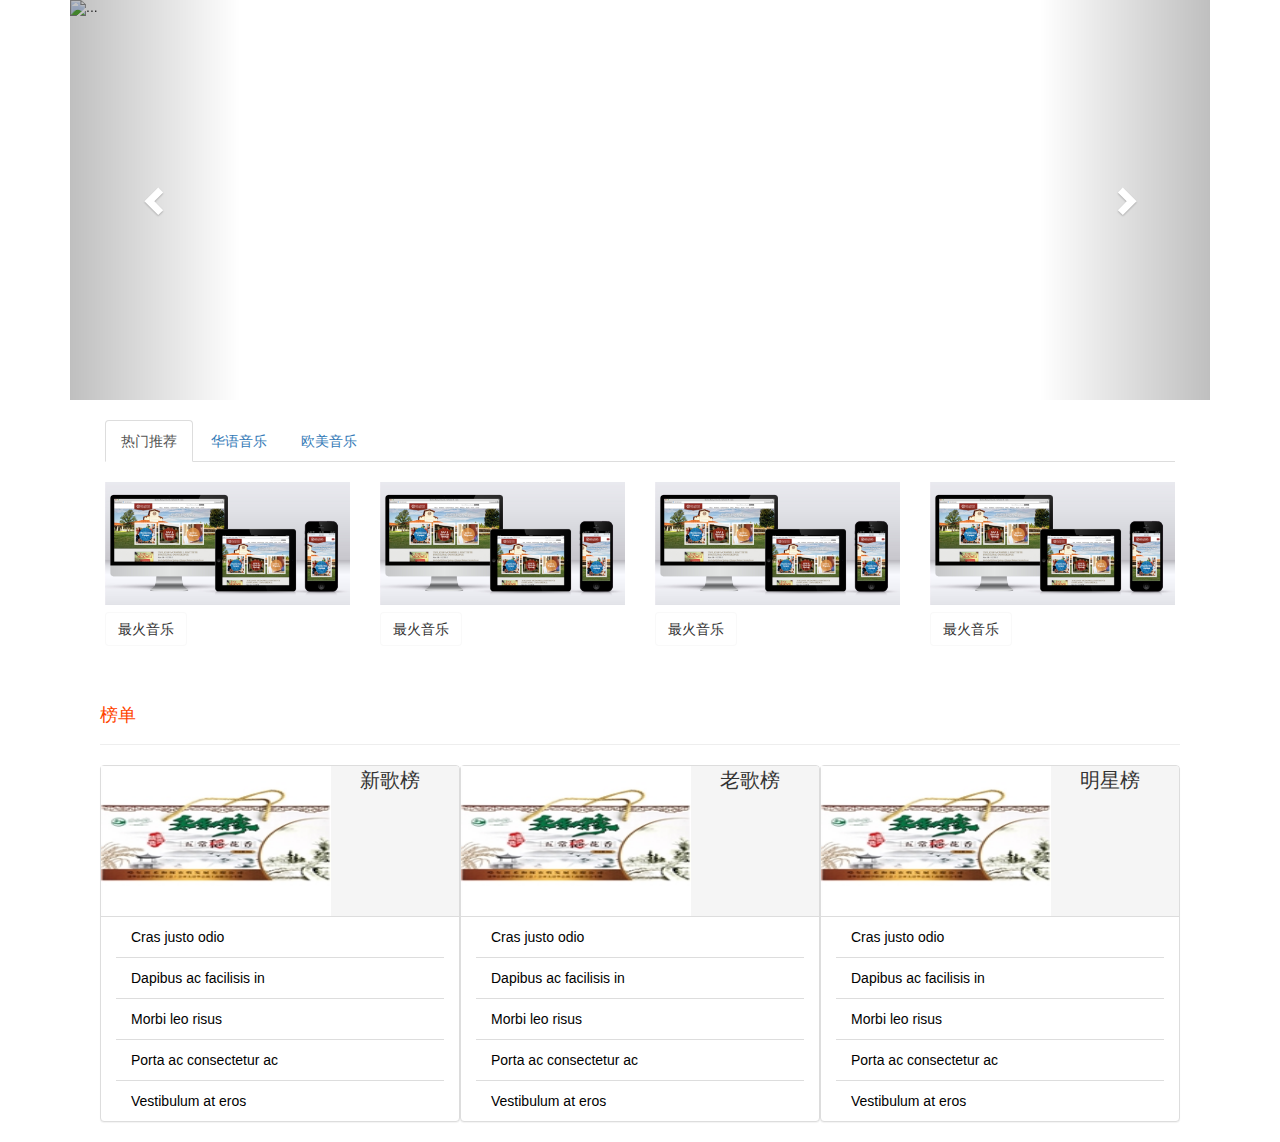
==== MusicPlayer/html/mainPage.html @ 2854efef "实现音乐播放条功能" ====
<!DOCTYPE HTML>
<!--<html><head></head><body></body></html>-->
<html xmlns="http://www.w3.org/1999/xhtml" class="g_html">

<head>
    <title>MusicPlayer</title>

    <meta http-equiv="Content-Type" content="text/html; charset=utf-8"/>
    <meta http-equiv="Cache-Control" content="no-transform"/>
    <link type="text/css" href="../css/bootstrap.css" rel="stylesheet"/>
    <link type="text/css" href="../css/myPro.css" rel="stylesheet"/>
    <script type="text/javascript" src="../js/jquery-2.1.0.js"></script>
    <script type="text/javascript" src="../js/bootstrap.js"></script>
    <script type="text/javascript" src="../js/public.js"></script>


    <script>
        $(document).ready(function () {
            $('.carousel').carousel({
                interval: 2000
            })
            $(".list-group-item").children().attr("href", "html/player.html")
            $(".btn.btn-default").attr("href", "html/player.html")

            $('#loginAndRegister').on('show.bs.modal', function (event) {
                var button = $(event.relatedTarget) // Button that triggered the modal
                var recipient = button.data('whatever') // Extract info from data-* attributes
                // If necessary, you could initiate an AJAX request here (and then do the updating in a callback).
                // Update the modal's content. We'll use jQuery here, but you could use a data binding library or other methods instead.
                var modal = $(this)
                modal.find('.modal-title').text('登录')
                //					modal.find('.modal-body input').val(recipient)
            })
            $("#login").click(function () {
                $("#btn_loginOrRe").text("登录")
                $("#confirmPwd").remove()
            })
            $("#register").click(function () {
                $("#btn_loginOrRe").text("注册")
                var formGroup = '<div class="form-group" id="confirmPwd">' +
                    '<label for="message-text" class="control-label">确认密码:</label>' +
                    '<input type="text" class="form-control" id="message-text"/>' +
                    '</div>'

                if ($(".modal-body").find("form").children().length < 3)
                    $(".modal-body").find("form").append(formGroup)
            })
        });
    </script>

</head>

<body>

<!--主题内容-->
<div class="container" style="background-color: #ffffff;">

    <!--图片轮播器-->
    <div id="carousel-example-generic" class="carousel slide" data-ride="carousel">
        <!-- Indicators -->
        <ol class="carousel-indicators">
            <li data-target="#carousel-example-generic" data-slide-to="0" class="active"></li>
            <li data-target="#carousel-example-generic" data-slide-to="1"></li>
        </ol>

        <!-- Wrapper for slides -->
        <div class="carousel-inner" role="listbox">
            <div class="item active">
                <img src="http://p1.music.126.net/QsD_BueoQ8R2aGBH_DorIQ==/109951164150027552.jpg" alt="...">

            </div>
            <div class="item">
                <img src="http://p1.music.126.net/utuDrsyMmk1ldfX4BXtPRw==/109951164150000828.jpg" alt="...">

            </div>
        </div>

        <!-- Controls -->
        <a class="left carousel-control" href="#carousel-example-generic" role="button" data-slide="prev">
            <span class="glyphicon glyphicon-chevron-left" aria-hidden="true"></span>
            <span class="sr-only"></span>
        </a>
        <a class="right carousel-control" href="#carousel-example-generic" role="button" data-slide="next">
            <span class="glyphicon glyphicon-chevron-right" aria-hidden="true"></span>
            <span class="sr-only"></span>
        </a>
    </div>
    <!--图片轮播器-->

    <div class="content col-md-12" style="background-color: #ffffff;">
        <!--tab切换-->
        <div class="col-md-12" id="courseList">
            <ul class="nav nav-tabs">
                <li class="active" id="hot">
                    <a>热门推荐</a>
                </li>
                <li id="ChineseMusic">
                    <a>华语音乐</a>
                </li>
                <li id="foreignMusic">
                    <a>欧美音乐</a>
                </li>
            </ul>
            <div class="row singalCourseList">
                <div class="col-md-3">
                    <div class="course">
                        <img src="../img/3.jpg"/>
                        <a class="btn btn-default" href="#">最火音乐</a>
                    </div>
                </div>
                <div class="col-md-3">
                    <div class="course">
                        <img src="../img/3.jpg"/>
                        <a class="btn btn-default" href="#">最火音乐</a>
                    </div>
                </div>
                <div class="col-md-3">
                    <div class="course">
                        <img src="../img/3.jpg"/>
                        <a class="btn btn-default" href="#">最火音乐</a>
                    </div>
                </div>
                <div class="col-md-3">
                    <div class="course">
                        <img src="../img/3.jpg"/>
                        <a class="btn btn-default" href="#">最火音乐</a>
                    </div>
                </div>
            </div>
        </div>
        <!--tab切换-->

        <!--榜单-->
        <div class="col-md-12">
            <div class="page-header" style="color: orangered;">
                <h4>榜单</h4>
            </div>
            <div class="panel panel-default col-md-4 panerHead">
                <!-- Default panel contents -->
                <div class="panel-heading row">
                    <div class="col-md-8 pad0">
                        <img src="../img/p.jpg"/>
                    </div>
                    <div class="col-md-4">
                        <p>
                            新歌榜
                        </p>
                    </div>
                </div>
                <!-- List group -->
                <ul class="list-group">
                    <li class="list-group-item">
                        <a href="">Cras justo odio</a>
                    </li>
                    <li class="list-group-item">
                        <a>Dapibus ac facilisis in</a>
                    </li>
                    <li class="list-group-item">
                        <a>Morbi leo risus</a>
                    </li>
                    <li class="list-group-item">
                        <a>Porta ac consectetur ac</a>
                    </li>
                    <li class="list-group-item">
                        <a>Vestibulum at eros</a>
                    </li>
                </ul>
            </div>

            <div class="panel panel-default col-md-4 panerHead">
                <!-- Default panel contents -->
                <div class="panel-heading row">
                    <div class="col-md-8 pad0">
                        <img src="../img/p.jpg"/>
                    </div>
                    <div class="col-md-4">
                        <p>
                            老歌榜
                        </p>
                    </div>
                </div>

                <!-- List group -->
                <ul class="list-group">
                    <li class="list-group-item">
                        <a href="">Cras justo odio</a>
                    </li>
                    <li class="list-group-item">
                        <a>Dapibus ac facilisis in</a>
                    </li>
                    <li class="list-group-item">
                        <a>Morbi leo risus</a>
                    </li>
                    <li class="list-group-item">
                        <a>Porta ac consectetur ac</a>
                    </li>
                    <li class="list-group-item">
                        <a>Vestibulum at eros</a>
                    </li>
                </ul>
            </div>

            <div class="panel panel-default col-md-4 panerHead">
                <!-- Default panel contents -->
                <div class="panel-heading row">
                    <div class="col-md-8 pad0">
                        <img src="../img/p.jpg"/>
                    </div>
                    <div class="col-md-4">
                        <p>
                            明星榜
                        </p>
                    </div>
                </div>

                <!-- List group -->
                <ul class="list-group">
                    <li class="list-group-item">
                        <a href="">Cras justo odio</a>
                    </li>
                    <li class="list-group-item">
                        <a>Dapibus ac facilisis in</a>
                    </li>
                    <li class="list-group-item">
                        <a>Morbi leo risus</a>
                    </li>
                    <li class="list-group-item">
                        <a>Porta ac consectetur ac</a>
                    </li>
                    <li class="list-group-item">
                        <a>Vestibulum at eros</a>
                    </li>
                </ul>
            </div>

            <!--榜单-->

        </div>

    </div>
</div>

<!--主题内容-->

</body>

</html>
---- MusicPlayer/css/myPro.css ----
/*首页*/
body{
	
}
.navbar-inverse {
    background-color: #222;
    border-color: #080808;
    margin-bottom: 0px;
}

.navbar-inverse .navbar-nav > .active > a{
    color: #fff;
    background-color: #080808;
    font-size: 20px;
}


.navbar-inverse .navbar-nav > .active > a:hover{
	background-color: #e11818;
}




.carousel-inner > .item > img, .carousel-inner > .item > a > img {
    line-height: 1;
    width: 100%;
    height: 400px;
}

#courseList{
	padding: 20px;
	/*transition: all 3s;*/
}

/*#courseList li .hover{
	background-color: black;
}*/

#courseList img{
	width: 100%;
	height: 100%;
	border-width: 1px;
}
.course{
    margin-top: 20px;
    text-align: left;
    /*border: ridge;*/
}

.singalCourseList{
	/*background-color: gainsboro;*/	
}
.course .btn-default {
    color: #333;
    background-color: #fff;
    border-color: #cccccc1f;
    margin-top: 7px;
}

.panel-default > .panel-heading p{
	text-align: left;
	margin-left: 5px;
	font-size: 20px;
	font-weight:500;
}
/*.panel-default > .panel-heading {
    color: #333;
    background-color: #f5f5f5;
    border-color: #ddd;
    padding: 0px;
}*/

.panerHead .panel-heading{
	color: #333;
    background-color: #f5f5f5;
    border-color: #ddd;
    padding: 0px;
}

.panerHead .panel-heading .pad0{
	padding: 0px;
}

.panel-default > .panel-heading img{
    width: 230px;
    height: 150px;
}

.pad0{
	padding: 0px;
}

.panerHead a {
	color: black;	
}

.table  a{
	color: black;
}

.modal-header a{
	color: black;
}

.media img{
	width: 60px;
	height: 60px;
	border-radius: 50%;
}

.controlMusicBtn button{
	margin-right: 15px;
}
footer{
	font-weight: 400;
	padding: 20px;
	text-align: center;
	background-color: #000000;
}
footer p{
	color: white;
}
/*首页*/
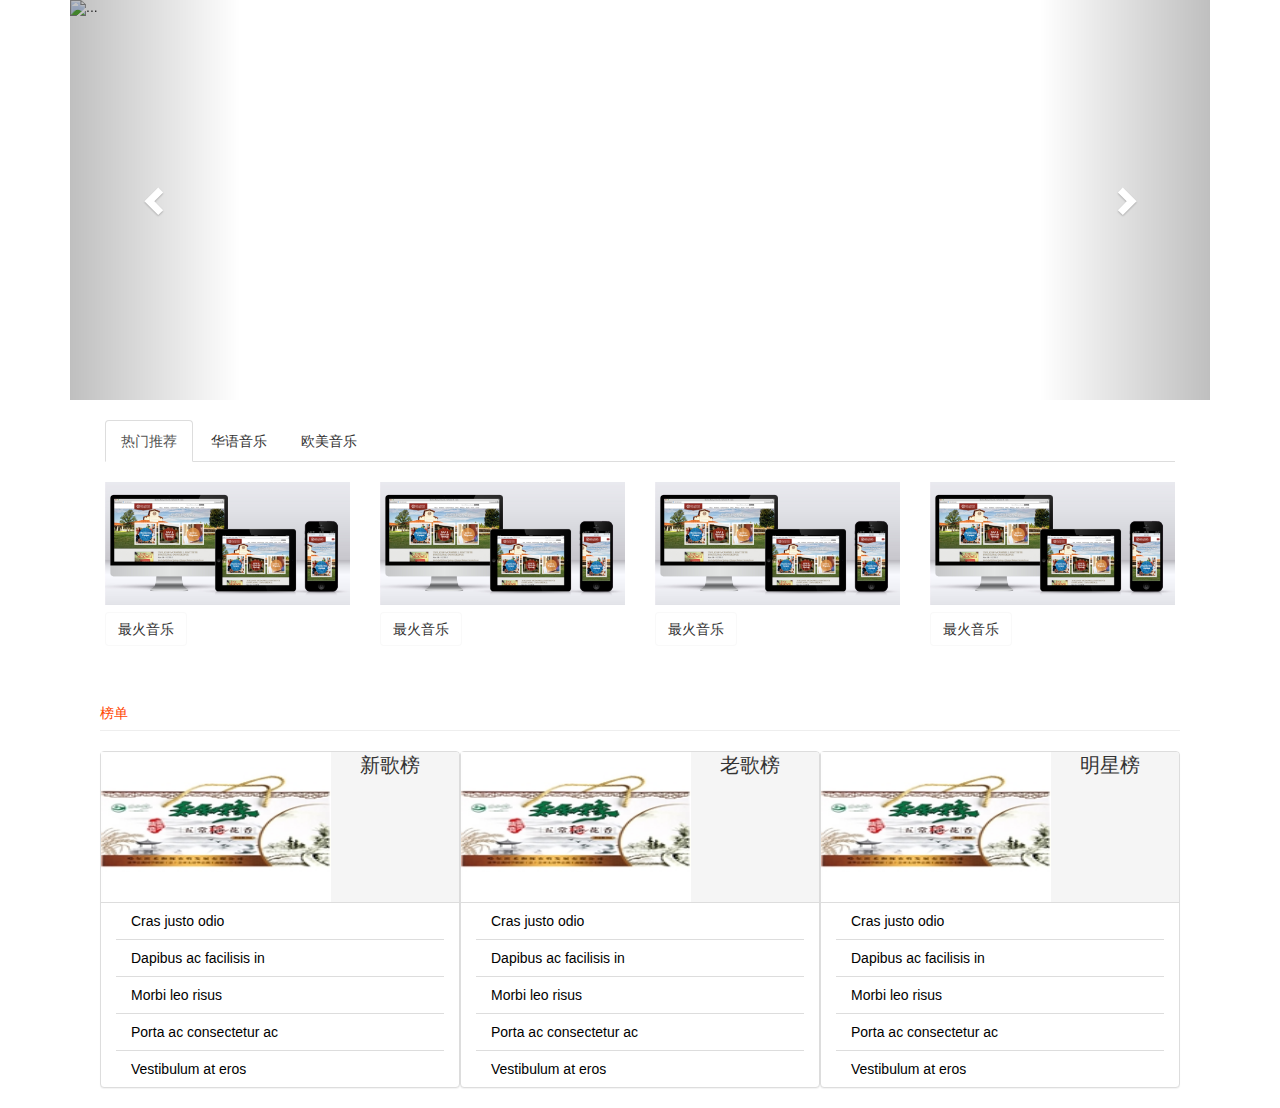
==== commit 0d5bef47: "添加表格" ====
--- a/MusicPlayer/html/mainPage.html
+++ b/MusicPlayer/html/mainPage.html
@@ -3,7 +3,7 @@
 <html xmlns="http://www.w3.org/1999/xhtml" class="g_html">
 
 <head>
-    <title>MusicPlayer</title>
+    <title>mainPage</title>
 
     <meta http-equiv="Content-Type" content="text/html; charset=utf-8"/>
     <meta http-equiv="Cache-Control" content="no-transform"/>
@@ -12,39 +12,22 @@
     <script type="text/javascript" src="../js/jquery-2.1.0.js"></script>
     <script type="text/javascript" src="../js/bootstrap.js"></script>
     <script type="text/javascript" src="../js/public.js"></script>
+    <link rel="stylesheet" href="../layui/css/layui.css?t=1560414887305" media="all">
 
 
     <script>
         $(document).ready(function () {
+
+            // $("#musicBar").addClass("active")
+
             $('.carousel').carousel({
                 interval: 2000
             })
-            $(".list-group-item").children().attr("href", "html/player.html")
-            $(".btn.btn-default").attr("href", "html/player.html")
-
-            $('#loginAndRegister').on('show.bs.modal', function (event) {
-                var button = $(event.relatedTarget) // Button that triggered the modal
-                var recipient = button.data('whatever') // Extract info from data-* attributes
-                // If necessary, you could initiate an AJAX request here (and then do the updating in a callback).
-                // Update the modal's content. We'll use jQuery here, but you could use a data binding library or other methods instead.
-                var modal = $(this)
-                modal.find('.modal-title').text('登录')
-                //					modal.find('.modal-body input').val(recipient)
-            })
-            $("#login").click(function () {
-                $("#btn_loginOrRe").text("登录")
-                $("#confirmPwd").remove()
-            })
-            $("#register").click(function () {
-                $("#btn_loginOrRe").text("注册")
-                var formGroup = '<div class="form-group" id="confirmPwd">' +
-                    '<label for="message-text" class="control-label">确认密码:</label>' +
-                    '<input type="text" class="form-control" id="message-text"/>' +
-                    '</div>'
-
-                if ($(".modal-body").find("form").children().length < 3)
-                    $(".modal-body").find("form").append(formGroup)
-            })
+            $(".list-group-item").children().attr({target:"content",
+                href:"player.html"})
+
+            $(".btn.btn-default").attr({target:"content",
+                href:"player.html"})
         });
     </script>
 
--- a/MusicPlayer/css/myPro.css
+++ b/MusicPlayer/css/myPro.css
@@ -8,16 +8,16 @@
     margin-bottom: 0px;
 }
 
-.navbar-inverse .navbar-nav > .active > a{
-    color: #fff;
-    background-color: #080808;
-    font-size: 20px;
-}
+/*.navbar-inverse .navbar-nav > .active > a{*/
+    /*color: #fff;*/
+    /*background-color: #080808;*/
+    /*font-size: 20px;*/
+/*}*/
 
 
-.navbar-inverse .navbar-nav > .active > a:hover{
-	background-color: #e11818;
-}
+/*.navbar-inverse .navbar-nav > .active > a:hover{*/
+	/*background-color: #e11818;*/
+/*}*/
 
 
 
--- a/MusicPlayer/layui/css/layui.css
+++ b/MusicPlayer/layui/css/layui.css
@@ -0,0 +1,2 @@
+/** layui-v2.5.4 MIT License By https://www.layui.com */
+ .layui-inline,img{display:inline-block;vertical-align:middle}h1,h2,h3,h4,h5,h6{font-weight:400}.layui-edge,.layui-header,.layui-inline,.layui-main{position:relative}.layui-body,.layui-edge,.layui-elip{overflow:hidden}.layui-btn,.layui-edge,.layui-inline,img{vertical-align:middle}.layui-btn,.layui-disabled,.layui-icon,.layui-unselect{-moz-user-select:none;-webkit-user-select:none;-ms-user-select:none}.layui-elip,.layui-form-checkbox span,.layui-form-pane .layui-form-label{text-overflow:ellipsis;white-space:nowrap}.layui-breadcrumb,.layui-tree-btnGroup{visibility:hidden}blockquote,body,button,dd,div,dl,dt,form,h1,h2,h3,h4,h5,h6,input,li,ol,p,pre,td,textarea,th,ul{margin:0;padding:0;-webkit-tap-highlight-color:rgba(0,0,0,0)}a:active,a:hover{outline:0}img{border:none}li{list-style:none}table{border-collapse:collapse;border-spacing:0}h4,h5,h6{font-size:100%}button,input,optgroup,option,select,textarea{font-family:inherit;font-size:inherit;font-style:inherit;font-weight:inherit;outline:0}pre{white-space:pre-wrap;white-space:-moz-pre-wrap;white-space:-pre-wrap;white-space:-o-pre-wrap;word-wrap:break-word}body{line-height:24px;font:14px Helvetica Neue,Helvetica,PingFang SC,Tahoma,Arial,sans-serif}hr{height:1px;margin:10px 0;border:0;clear:both}a{color:#333;text-decoration:none}a:hover{color:#777}a cite{font-style:normal;*cursor:pointer}.layui-border-box,.layui-border-box *{box-sizing:border-box}.layui-box,.layui-box *{box-sizing:content-box}.layui-clear{clear:both;*zoom:1}.layui-clear:after{content:'\20';clear:both;*zoom:1;display:block;height:0}.layui-inline{*display:inline;*zoom:1}.layui-edge{display:inline-block;width:0;height:0;border-width:6px;border-style:dashed;border-color:transparent}.layui-edge-top{top:-4px;border-bottom-color:#999;border-bottom-style:solid}.layui-edge-right{border-left-color:#999;border-left-style:solid}.layui-edge-bottom{top:2px;border-top-color:#999;border-top-style:solid}.layui-edge-left{border-right-color:#999;border-right-style:solid}.layui-disabled,.layui-disabled:hover{color:#d2d2d2!important;cursor:not-allowed!important}.layui-circle{border-radius:100%}.layui-show{display:block!important}.layui-hide{display:none!important}@font-face{font-family:layui-icon;src:url(../font/iconfont.eot?v=250);src:url(../font/iconfont.eot?v=250#iefix) format('embedded-opentype'),url(../font/iconfont.woff2?v=250) format('woff2'),url(../font/iconfont.woff?v=250) format('woff'),url(../font/iconfont.ttf?v=250) format('truetype'),url(../font/iconfont.svg?v=250#layui-icon) format('svg')}.layui-icon{font-family:layui-icon!important;font-size:16px;font-style:normal;-webkit-font-smoothing:antialiased;-moz-osx-font-smoothing:grayscale}.layui-icon-reply-fill:before{content:"\e611"}.layui-icon-set-fill:before{content:"\e614"}.layui-icon-menu-fill:before{content:"\e60f"}.layui-icon-search:before{content:"\e615"}.layui-icon-share:before{content:"\e641"}.layui-icon-set-sm:before{content:"\e620"}.layui-icon-engine:before{content:"\e628"}.layui-icon-close:before{content:"\1006"}.layui-icon-close-fill:before{content:"\1007"}.layui-icon-chart-screen:before{content:"\e629"}.layui-icon-star:before{content:"\e600"}.layui-icon-circle-dot:before{content:"\e617"}.layui-icon-chat:before{content:"\e606"}.layui-icon-release:before{content:"\e609"}.layui-icon-list:before{content:"\e60a"}.layui-icon-chart:before{content:"\e62c"}.layui-icon-ok-circle:before{content:"\1005"}.layui-icon-layim-theme:before{content:"\e61b"}.layui-icon-table:before{content:"\e62d"}.layui-icon-right:before{content:"\e602"}.layui-icon-left:before{content:"\e603"}.layui-icon-cart-simple:before{content:"\e698"}.layui-icon-face-cry:before{content:"\e69c"}.layui-icon-face-smile:before{content:"\e6af"}.layui-icon-survey:before{content:"\e6b2"}.layui-icon-tree:before{content:"\e62e"}.layui-icon-upload-circle:before{content:"\e62f"}.layui-icon-add-circle:before{content:"\e61f"}.layui-icon-download-circle:before{content:"\e601"}.layui-icon-templeate-1:before{content:"\e630"}.layui-icon-util:before{content:"\e631"}.layui-icon-face-surprised:before{content:"\e664"}.layui-icon-edit:before{content:"\e642"}.layui-icon-speaker:before{content:"\e645"}.layui-icon-down:before{content:"\e61a"}.layui-icon-file:before{content:"\e621"}.layui-icon-layouts:before{content:"\e632"}.layui-icon-rate-half:before{content:"\e6c9"}.layui-icon-add-circle-fine:before{content:"\e608"}.layui-icon-prev-circle:before{content:"\e633"}.layui-icon-read:before{content:"\e705"}.layui-icon-404:before{content:"\e61c"}.layui-icon-carousel:before{content:"\e634"}.layui-icon-help:before{content:"\e607"}.layui-icon-code-circle:before{content:"\e635"}.layui-icon-water:before{content:"\e636"}.layui-icon-username:before{content:"\e66f"}.layui-icon-find-fill:before{content:"\e670"}.layui-icon-about:before{content:"\e60b"}.layui-icon-location:before{content:"\e715"}.layui-icon-up:before{content:"\e619"}.layui-icon-pause:before{content:"\e651"}.layui-icon-date:before{content:"\e637"}.layui-icon-layim-uploadfile:before{content:"\e61d"}.layui-icon-delete:before{content:"\e640"}.layui-icon-play:before{content:"\e652"}.layui-icon-top:before{content:"\e604"}.layui-icon-friends:before{content:"\e612"}.layui-icon-refresh-3:before{content:"\e9aa"}.layui-icon-ok:before{content:"\e605"}.layui-icon-layer:before{content:"\e638"}.layui-icon-face-smile-fine:before{content:"\e60c"}.layui-icon-dollar:before{content:"\e659"}.layui-icon-group:before{content:"\e613"}.layui-icon-layim-download:before{content:"\e61e"}.layui-icon-picture-fine:before{content:"\e60d"}.layui-icon-link:before{content:"\e64c"}.layui-icon-diamond:before{content:"\e735"}.layui-icon-log:before{content:"\e60e"}.layui-icon-rate-solid:before{content:"\e67a"}.layui-icon-fonts-del:before{content:"\e64f"}.layui-icon-unlink:before{content:"\e64d"}.layui-icon-fonts-clear:before{content:"\e639"}.layui-icon-triangle-r:before{content:"\e623"}.layui-icon-circle:before{content:"\e63f"}.layui-icon-radio:before{content:"\e643"}.layui-icon-align-center:before{content:"\e647"}.layui-icon-align-right:before{content:"\e648"}.layui-icon-align-left:before{content:"\e649"}.layui-icon-loading-1:before{content:"\e63e"}.layui-icon-return:before{content:"\e65c"}.layui-icon-fonts-strong:before{content:"\e62b"}.layui-icon-upload:before{content:"\e67c"}.layui-icon-dialogue:before{content:"\e63a"}.layui-icon-video:before{content:"\e6ed"}.layui-icon-headset:before{content:"\e6fc"}.layui-icon-cellphone-fine:before{content:"\e63b"}.layui-icon-add-1:before{content:"\e654"}.layui-icon-face-smile-b:before{content:"\e650"}.layui-icon-fonts-html:before{content:"\e64b"}.layui-icon-form:before{content:"\e63c"}.layui-icon-cart:before{content:"\e657"}.layui-icon-camera-fill:before{content:"\e65d"}.layui-icon-tabs:before{content:"\e62a"}.layui-icon-fonts-code:before{content:"\e64e"}.layui-icon-fire:before{content:"\e756"}.layui-icon-set:before{content:"\e716"}.layui-icon-fonts-u:before{content:"\e646"}.layui-icon-triangle-d:before{content:"\e625"}.layui-icon-tips:before{content:"\e702"}.layui-icon-picture:before{content:"\e64a"}.layui-icon-more-vertical:before{content:"\e671"}.layui-icon-flag:before{content:"\e66c"}.layui-icon-loading:before{content:"\e63d"}.layui-icon-fonts-i:before{content:"\e644"}.layui-icon-refresh-1:before{content:"\e666"}.layui-icon-rmb:before{content:"\e65e"}.layui-icon-home:before{content:"\e68e"}.layui-icon-user:before{content:"\e770"}.layui-icon-notice:before{content:"\e667"}.layui-icon-login-weibo:before{content:"\e675"}.layui-icon-voice:before{content:"\e688"}.layui-icon-upload-drag:before{content:"\e681"}.layui-icon-login-qq:before{content:"\e676"}.layui-icon-snowflake:before{content:"\e6b1"}.layui-icon-file-b:before{content:"\e655"}.layui-icon-template:before{content:"\e663"}.layui-icon-auz:before{content:"\e672"}.layui-icon-console:before{content:"\e665"}.layui-icon-app:before{content:"\e653"}.layui-icon-prev:before{content:"\e65a"}.layui-icon-website:before{content:"\e7ae"}.layui-icon-next:before{content:"\e65b"}.layui-icon-component:before{content:"\e857"}.layui-icon-more:before{content:"\e65f"}.layui-icon-login-wechat:before{content:"\e677"}.layui-icon-shrink-right:before{content:"\e668"}.layui-icon-spread-left:before{content:"\e66b"}.layui-icon-camera:before{content:"\e660"}.layui-icon-note:before{content:"\e66e"}.layui-icon-refresh:before{content:"\e669"}.layui-icon-female:before{content:"\e661"}.layui-icon-male:before{content:"\e662"}.layui-icon-password:before{content:"\e673"}.layui-icon-senior:before{content:"\e674"}.layui-icon-theme:before{content:"\e66a"}.layui-icon-tread:before{content:"\e6c5"}.layui-icon-praise:before{content:"\e6c6"}.layui-icon-star-fill:before{content:"\e658"}.layui-icon-rate:before{content:"\e67b"}.layui-icon-template-1:before{content:"\e656"}.layui-icon-vercode:before{content:"\e679"}.layui-icon-cellphone:before{content:"\e678"}.layui-icon-screen-full:before{content:"\e622"}.layui-icon-screen-restore:before{content:"\e758"}.layui-icon-cols:before{content:"\e610"}.layui-icon-export:before{content:"\e67d"}.layui-icon-print:before{content:"\e66d"}.layui-icon-slider:before{content:"\e714"}.layui-icon-addition:before{content:"\e624"}.layui-icon-subtraction:before{content:"\e67e"}.layui-icon-service:before{content:"\e626"}.layui-icon-transfer:before{content:"\e691"}.layui-main{width:1140px;margin:0 auto}.layui-header{z-index:1000;height:60px}.layui-header a:hover{transition:all .5s;-webkit-transition:all .5s}.layui-side{position:fixed;left:0;top:0;bottom:0;z-index:999;width:200px;overflow-x:hidden}.layui-side-scroll{position:relative;width:220px;height:100%;overflow-x:hidden}.layui-body{position:absolute;left:200px;right:0;top:0;bottom:0;z-index:998;width:auto;overflow-y:auto;box-sizing:border-box}.layui-layout-body{overflow:hidden}.layui-layout-admin .layui-header{background-color:#23262E}.layui-layout-admin .layui-side{top:60px;width:200px;overflow-x:hidden}.layui-layout-admin .layui-body{position:fixed;top:60px;bottom:44px}.layui-layout-admin .layui-main{width:auto;margin:0 15px}.layui-layout-admin .layui-footer{position:fixed;left:200px;right:0;bottom:0;height:44px;line-height:44px;padding:0 15px;background-color:#eee}.layui-layout-admin .layui-logo{position:absolute;left:0;top:0;width:200px;height:100%;line-height:60px;text-align:center;color:#009688;font-size:16px}.layui-layout-admin .layui-header .layui-nav{background:0 0}.layui-layout-left{position:absolute!important;left:200px;top:0}.layui-layout-right{position:absolute!important;right:0;top:0}.layui-container{position:relative;margin:0 auto;padding:0 15px;box-sizing:border-box}.layui-fluid{position:relative;margin:0 auto;padding:0 15px}.layui-row:after,.layui-row:before{content:'';display:block;clear:both}.layui-col-lg1,.layui-col-lg10,.layui-col-lg11,.layui-col-lg12,.layui-col-lg2,.layui-col-lg3,.layui-col-lg4,.layui-col-lg5,.layui-col-lg6,.layui-col-lg7,.layui-col-lg8,.layui-col-lg9,.layui-col-md1,.layui-col-md10,.layui-col-md11,.layui-col-md12,.layui-col-md2,.layui-col-md3,.layui-col-md4,.layui-col-md5,.layui-col-md6,.layui-col-md7,.layui-col-md8,.layui-col-md9,.layui-col-sm1,.layui-col-sm10,.layui-col-sm11,.layui-col-sm12,.layui-col-sm2,.layui-col-sm3,.layui-col-sm4,.layui-col-sm5,.layui-col-sm6,.layui-col-sm7,.layui-col-sm8,.layui-col-sm9,.layui-col-xs1,.layui-col-xs10,.layui-col-xs11,.layui-col-xs12,.layui-col-xs2,.layui-col-xs3,.layui-col-xs4,.layui-col-xs5,.layui-col-xs6,.layui-col-xs7,.layui-col-xs8,.layui-col-xs9{position:relative;display:block;box-sizing:border-box}.layui-col-xs1,.layui-col-xs10,.layui-col-xs11,.layui-col-xs12,.layui-col-xs2,.layui-col-xs3,.layui-col-xs4,.layui-col-xs5,.layui-col-xs6,.layui-col-xs7,.layui-col-xs8,.layui-col-xs9{float:left}.layui-col-xs1{width:8.33333333%}.layui-col-xs2{width:16.66666667%}.layui-col-xs3{width:25%}.layui-col-xs4{width:33.33333333%}.layui-col-xs5{width:41.66666667%}.layui-col-xs6{width:50%}.layui-col-xs7{width:58.33333333%}.layui-col-xs8{width:66.66666667%}.layui-col-xs9{width:75%}.layui-col-xs10{width:83.33333333%}.layui-col-xs11{width:91.66666667%}.layui-col-xs12{width:100%}.layui-col-xs-offset1{margin-left:8.33333333%}.layui-col-xs-offset2{margin-left:16.66666667%}.layui-col-xs-offset3{margin-left:25%}.layui-col-xs-offset4{margin-left:33.33333333%}.layui-col-xs-offset5{margin-left:41.66666667%}.layui-col-xs-offset6{margin-left:50%}.layui-col-xs-offset7{margin-left:58.33333333%}.layui-col-xs-offset8{margin-left:66.66666667%}.layui-col-xs-offset9{margin-left:75%}.layui-col-xs-offset10{margin-left:83.33333333%}.layui-col-xs-offset11{margin-left:91.66666667%}.layui-col-xs-offset12{margin-left:100%}@media screen and (max-width:768px){.layui-hide-xs{display:none!important}.layui-show-xs-block{display:block!important}.layui-show-xs-inline{display:inline!important}.layui-show-xs-inline-block{display:inline-block!important}}@media screen and (min-width:768px){.layui-container{width:750px}.layui-hide-sm{display:none!important}.layui-show-sm-block{display:block!important}.layui-show-sm-inline{display:inline!important}.layui-show-sm-inline-block{display:inline-block!important}.layui-col-sm1,.layui-col-sm10,.layui-col-sm11,.layui-col-sm12,.layui-col-sm2,.layui-col-sm3,.layui-col-sm4,.layui-col-sm5,.layui-col-sm6,.layui-col-sm7,.layui-col-sm8,.layui-col-sm9{float:left}.layui-col-sm1{width:8.33333333%}.layui-col-sm2{width:16.66666667%}.layui-col-sm3{width:25%}.layui-col-sm4{width:33.33333333%}.layui-col-sm5{width:41.66666667%}.layui-col-sm6{width:50%}.layui-col-sm7{width:58.33333333%}.layui-col-sm8{width:66.66666667%}.layui-col-sm9{width:75%}.layui-col-sm10{width:83.33333333%}.layui-col-sm11{width:91.66666667%}.layui-col-sm12{width:100%}.layui-col-sm-offset1{margin-left:8.33333333%}.layui-col-sm-offset2{margin-left:16.66666667%}.layui-col-sm-offset3{margin-left:25%}.layui-col-sm-offset4{margin-left:33.33333333%}.layui-col-sm-offset5{margin-left:41.66666667%}.layui-col-sm-offset6{margin-left:50%}.layui-col-sm-offset7{margin-left:58.33333333%}.layui-col-sm-offset8{margin-left:66.66666667%}.layui-col-sm-offset9{margin-left:75%}.layui-col-sm-offset10{margin-left:83.33333333%}.layui-col-sm-offset11{margin-left:91.66666667%}.layui-col-sm-offset12{margin-left:100%}}@media screen and (min-width:992px){.layui-container{width:970px}.layui-hide-md{display:none!important}.layui-show-md-block{display:block!important}.layui-show-md-inline{display:inline!important}.layui-show-md-inline-block{display:inline-block!important}.layui-col-md1,.layui-col-md10,.layui-col-md11,.layui-col-md12,.layui-col-md2,.layui-col-md3,.layui-col-md4,.layui-col-md5,.layui-col-md6,.layui-col-md7,.layui-col-md8,.layui-col-md9{float:left}.layui-col-md1{width:8.33333333%}.layui-col-md2{width:16.66666667%}.layui-col-md3{width:25%}.layui-col-md4{width:33.33333333%}.layui-col-md5{width:41.66666667%}.layui-col-md6{width:50%}.layui-col-md7{width:58.33333333%}.layui-col-md8{width:66.66666667%}.layui-col-md9{width:75%}.layui-col-md10{width:83.33333333%}.layui-col-md11{width:91.66666667%}.layui-col-md12{width:100%}.layui-col-md-offset1{margin-left:8.33333333%}.layui-col-md-offset2{margin-left:16.66666667%}.layui-col-md-offset3{margin-left:25%}.layui-col-md-offset4{margin-left:33.33333333%}.layui-col-md-offset5{margin-left:41.66666667%}.layui-col-md-offset6{margin-left:50%}.layui-col-md-offset7{margin-left:58.33333333%}.layui-col-md-offset8{margin-left:66.66666667%}.layui-col-md-offset9{margin-left:75%}.layui-col-md-offset10{margin-left:83.33333333%}.layui-col-md-offset11{margin-left:91.66666667%}.layui-col-md-offset12{margin-left:100%}}@media screen and (min-width:1200px){.layui-container{width:1170px}.layui-hide-lg{display:none!important}.layui-show-lg-block{display:block!important}.layui-show-lg-inline{display:inline!important}.layui-show-lg-inline-block{display:inline-block!important}.layui-col-lg1,.layui-col-lg10,.layui-col-lg11,.layui-col-lg12,.layui-col-lg2,.layui-col-lg3,.layui-col-lg4,.layui-col-lg5,.layui-col-lg6,.layui-col-lg7,.layui-col-lg8,.layui-col-lg9{float:left}.layui-col-lg1{width:8.33333333%}.layui-col-lg2{width:16.66666667%}.layui-col-lg3{width:25%}.layui-col-lg4{width:33.33333333%}.layui-col-lg5{width:41.66666667%}.layui-col-lg6{width:50%}.layui-col-lg7{width:58.33333333%}.layui-col-lg8{width:66.66666667%}.layui-col-lg9{width:75%}.layui-col-lg10{width:83.33333333%}.layui-col-lg11{width:91.66666667%}.layui-col-lg12{width:100%}.layui-col-lg-offset1{margin-left:8.33333333%}.layui-col-lg-offset2{margin-left:16.66666667%}.layui-col-lg-offset3{margin-left:25%}.layui-col-lg-offset4{margin-left:33.33333333%}.layui-col-lg-offset5{margin-left:41.66666667%}.layui-col-lg-offset6{margin-left:50%}.layui-col-lg-offset7{margin-left:58.33333333%}.layui-col-lg-offset8{margin-left:66.66666667%}.layui-col-lg-offset9{margin-left:75%}.layui-col-lg-offset10{margin-left:83.33333333%}.layui-col-lg-offset11{margin-left:91.66666667%}.layui-col-lg-offset12{margin-left:100%}}.layui-col-space1{margin:-.5px}.layui-col-space1>*{padding:.5px}.layui-col-space3{margin:-1.5px}.layui-col-space3>*{padding:1.5px}.layui-col-space5{margin:-2.5px}.layui-col-space5>*{padding:2.5px}.layui-col-space8{margin:-3.5px}.layui-col-space8>*{padding:3.5px}.layui-col-space10{margin:-5px}.layui-col-space10>*{padding:5px}.layui-col-space12{margin:-6px}.layui-col-space12>*{padding:6px}.layui-col-space15{margin:-7.5px}.layui-col-space15>*{padding:7.5px}.layui-col-space18{margin:-9px}.layui-col-space18>*{padding:9px}.layui-col-space20{margin:-10px}.layui-col-space20>*{padding:10px}.layui-col-space22{margin:-11px}.layui-col-space22>*{padding:11px}.layui-col-space25{margin:-12.5px}.layui-col-space25>*{padding:12.5px}.layui-col-space30{margin:-15px}.layui-col-space30>*{padding:15px}.layui-btn,.layui-input,.layui-select,.layui-textarea,.layui-upload-button{outline:0;-webkit-appearance:none;transition:all .3s;-webkit-transition:all .3s;box-sizing:border-box}.layui-elem-quote{margin-bottom:10px;padding:15px;line-height:22px;border-left:5px solid #009688;border-radius:0 2px 2px 0;background-color:#f2f2f2}.layui-quote-nm{border-style:solid;border-width:1px 1px 1px 5px;background:0 0}.layui-elem-field{margin-bottom:10px;padding:0;border-width:1px;border-style:solid}.layui-elem-field legend{margin-left:20px;padding:0 10px;font-size:20px;font-weight:300}.layui-field-title{margin:10px 0 20px;border-width:1px 0 0}.layui-field-box{padding:10px 15px}.layui-field-title .layui-field-box{padding:10px 0}.layui-progress{position:relative;height:6px;border-radius:20px;background-color:#e2e2e2}.layui-progress-bar{position:absolute;left:0;top:0;width:0;max-width:100%;height:6px;border-radius:20px;text-align:right;background-color:#5FB878;transition:all .3s;-webkit-transition:all .3s}.layui-progress-big,.layui-progress-big .layui-progress-bar{height:18px;line-height:18px}.layui-progress-text{position:relative;top:-20px;line-height:18px;font-size:12px;color:#666}.layui-progress-big .layui-progress-text{position:static;padding:0 10px;color:#fff}.layui-collapse{border-width:1px;border-style:solid;border-radius:2px}.layui-colla-content,.layui-colla-item{border-top-width:1px;border-top-style:solid}.layui-colla-item:first-child{border-top:none}.layui-colla-title{position:relative;height:42px;line-height:42px;padding:0 15px 0 35px;color:#333;background-color:#f2f2f2;cursor:pointer;font-size:14px;overflow:hidden}.layui-colla-content{display:none;padding:10px 15px;line-height:22px;color:#666}.layui-colla-icon{position:absolute;left:15px;top:0;font-size:14px}.layui-card{margin-bottom:15px;border-radius:2px;background-color:#fff;box-shadow:0 1px 2px 0 rgba(0,0,0,.05)}.layui-card:last-child{margin-bottom:0}.layui-card-header{position:relative;height:42px;line-height:42px;padding:0 15px;border-bottom:1px solid #f6f6f6;color:#333;border-radius:2px 2px 0 0;font-size:14px}.layui-bg-black,.layui-bg-blue,.layui-bg-cyan,.layui-bg-green,.layui-bg-orange,.layui-bg-red{color:#fff!important}.layui-card-body{position:relative;padding:10px 15px;line-height:24px}.layui-card-body[pad15]{padding:15px}.layui-card-body[pad20]{padding:20px}.layui-card-body .layui-table{margin:5px 0}.layui-card .layui-tab{margin:0}.layui-panel-window{position:relative;padding:15px;border-radius:0;border-top:5px solid #E6E6E6;background-color:#fff}.layui-auxiliar-moving{position:fixed;left:0;right:0;top:0;bottom:0;width:100%;height:100%;background:0 0;z-index:9999999999}.layui-form-label,.layui-form-mid,.layui-form-select,.layui-input-block,.layui-input-inline,.layui-textarea{position:relative}.layui-bg-red{background-color:#FF5722!important}.layui-bg-orange{background-color:#FFB800!important}.layui-bg-green{background-color:#009688!important}.layui-bg-cyan{background-color:#2F4056!important}.layui-bg-blue{background-color:#1E9FFF!important}.layui-bg-black{background-color:#393D49!important}.layui-bg-gray{background-color:#eee!important;color:#666!important}.layui-badge-rim,.layui-colla-content,.layui-colla-item,.layui-collapse,.layui-elem-field,.layui-form-pane .layui-form-item[pane],.layui-form-pane .layui-form-label,.layui-input,.layui-layedit,.layui-layedit-tool,.layui-quote-nm,.layui-select,.layui-tab-bar,.layui-tab-card,.layui-tab-title,.layui-tab-title .layui-this:after,.layui-textarea{border-color:#e6e6e6}.layui-timeline-item:before,hr{background-color:#e6e6e6}.layui-text{line-height:22px;font-size:14px;color:#666}.layui-text h1,.layui-text h2,.layui-text h3{font-weight:500;color:#333}.layui-text h1{font-size:30px}.layui-text h2{font-size:24px}.layui-text h3{font-size:18px}.layui-text a:not(.layui-btn){color:#01AAED}.layui-text a:not(.layui-btn):hover{text-decoration:underline}.layui-text ul{padding:5px 0 5px 15px}.layui-text ul li{margin-top:5px;list-style-type:disc}.layui-text em,.layui-word-aux{color:#999!important;padding:0 5px!important}.layui-btn{display:inline-block;height:38px;line-height:38px;padding:0 18px;background-color:#009688;color:#fff;white-space:nowrap;text-align:center;font-size:14px;border:none;border-radius:2px;cursor:pointer}.layui-btn:hover{opacity:.8;filter:alpha(opacity=80);color:#fff}.layui-btn:active{opacity:1;filter:alpha(opacity=100)}.layui-btn+.layui-btn{margin-left:10px}.layui-btn-container{font-size:0}.layui-btn-container .layui-btn{margin-right:10px;margin-bottom:10px}.layui-btn-container .layui-btn+.layui-btn{margin-left:0}.layui-table .layui-btn-container .layui-btn{margin-bottom:9px}.layui-btn-radius{border-radius:100px}.layui-btn .layui-icon{margin-right:3px;font-size:18px;vertical-align:bottom;vertical-align:middle\9}.layui-btn-primary{border:1px solid #C9C9C9;background-color:#fff;color:#555}.layui-btn-primary:hover{border-color:#009688;color:#333}.layui-btn-normal{background-color:#1E9FFF}.layui-btn-warm{background-color:#FFB800}.layui-btn-danger{background-color:#FF5722}.layui-btn-checked{background-color:#5FB878}.layui-btn-disabled,.layui-btn-disabled:active,.layui-btn-disabled:hover{border:1px solid #e6e6e6;background-color:#FBFBFB;color:#C9C9C9;cursor:not-allowed;opacity:1}.layui-btn-lg{height:44px;line-height:44px;padding:0 25px;font-size:16px}.layui-btn-sm{height:30px;line-height:30px;padding:0 10px;font-size:12px}.layui-btn-sm i{font-size:16px!important}.layui-btn-xs{height:22px;line-height:22px;padding:0 5px;font-size:12px}.layui-btn-xs i{font-size:14px!important}.layui-btn-group{display:inline-block;vertical-align:middle;font-size:0}.layui-btn-group .layui-btn{margin-left:0!important;margin-right:0!important;border-left:1px solid rgba(255,255,255,.5);border-radius:0}.layui-btn-group .layui-btn-primary{border-left:none}.layui-btn-group .layui-btn-primary:hover{border-color:#C9C9C9;color:#009688}.layui-btn-group .layui-btn:first-child{border-left:none;border-radius:2px 0 0 2px}.layui-btn-group .layui-btn-primary:first-child{border-left:1px solid #c9c9c9}.layui-btn-group .layui-btn:last-child{border-radius:0 2px 2px 0}.layui-btn-group .layui-btn+.layui-btn{margin-left:0}.layui-btn-group+.layui-btn-group{margin-left:10px}.layui-btn-fluid{width:100%}.layui-input,.layui-select,.layui-textarea{height:38px;line-height:1.3;line-height:38px\9;border-width:1px;border-style:solid;background-color:#fff;border-radius:2px}.layui-input::-webkit-input-placeholder,.layui-select::-webkit-input-placeholder,.layui-textarea::-webkit-input-placeholder{line-height:1.3}.layui-input,.layui-textarea{display:block;width:100%;padding-left:10px}.layui-input:hover,.layui-textarea:hover{border-color:#D2D2D2!important}.layui-input:focus,.layui-textarea:focus{border-color:#C9C9C9!important}.layui-textarea{min-height:100px;height:auto;line-height:20px;padding:6px 10px;resize:vertical}.layui-select{padding:0 10px}.layui-form input[type=checkbox],.layui-form input[type=radio],.layui-form select{display:none}.layui-form [lay-ignore]{display:initial}.layui-form-item{margin-bottom:15px;clear:both;*zoom:1}.layui-form-item:after{content:'\20';clear:both;*zoom:1;display:block;height:0}.layui-form-label{float:left;display:block;padding:9px 15px;width:80px;font-weight:400;line-height:20px;text-align:right}.layui-form-label-col{display:block;float:none;padding:9px 0;line-height:20px;text-align:left}.layui-form-item .layui-inline{margin-bottom:5px;margin-right:10px}.layui-input-block{margin-left:110px;min-height:36px}.layui-input-inline{display:inline-block;vertical-align:middle}.layui-form-item .layui-input-inline{float:left;width:190px;margin-right:10px}.layui-form-text .layui-input-inline{width:auto}.layui-form-mid{float:left;display:block;padding:9px 0!important;line-height:20px;margin-right:10px}.layui-form-danger+.layui-form-select .layui-input,.layui-form-danger:focus{border-color:#FF5722!important}.layui-form-select .layui-input{padding-right:30px;cursor:pointer}.layui-form-select .layui-edge{position:absolute;right:10px;top:50%;margin-top:-3px;cursor:pointer;border-width:6px;border-top-color:#c2c2c2;border-top-style:solid;transition:all .3s;-webkit-transition:all .3s}.layui-form-select dl{display:none;position:absolute;left:0;top:42px;padding:5px 0;z-index:899;min-width:100%;border:1px solid #d2d2d2;max-height:300px;overflow-y:auto;background-color:#fff;border-radius:2px;box-shadow:0 2px 4px rgba(0,0,0,.12);box-sizing:border-box}.layui-form-select dl dd,.layui-form-select dl dt{padding:0 10px;line-height:36px;white-space:nowrap;overflow:hidden;text-overflow:ellipsis}.layui-form-select dl dt{font-size:12px;color:#999}.layui-form-select dl dd{cursor:pointer}.layui-form-select dl dd:hover{background-color:#f2f2f2;-webkit-transition:.5s all;transition:.5s all}.layui-form-select .layui-select-group dd{padding-left:20px}.layui-form-select dl dd.layui-select-tips{padding-left:10px!important;color:#999}.layui-form-select dl dd.layui-this{background-color:#5FB878;color:#fff}.layui-form-checkbox,.layui-form-select dl dd.layui-disabled{background-color:#fff}.layui-form-selected dl{display:block}.layui-form-checkbox,.layui-form-checkbox *,.layui-form-switch{display:inline-block;vertical-align:middle}.layui-form-selected .layui-edge{margin-top:-9px;-webkit-transform:rotate(180deg);transform:rotate(180deg);margin-top:-3px\9}:root .layui-form-selected .layui-edge{margin-top:-9px\0/IE9}.layui-form-selectup dl{top:auto;bottom:42px}.layui-select-none{margin:5px 0;text-align:center;color:#999}.layui-select-disabled .layui-disabled{border-color:#eee!important}.layui-select-disabled .layui-edge{border-top-color:#d2d2d2}.layui-form-checkbox{position:relative;height:30px;line-height:30px;margin-right:10px;padding-right:30px;cursor:pointer;font-size:0;-webkit-transition:.1s linear;transition:.1s linear;box-sizing:border-box}.layui-form-checkbox span{padding:0 10px;height:100%;font-size:14px;border-radius:2px 0 0 2px;background-color:#d2d2d2;color:#fff;overflow:hidden}.layui-form-checkbox:hover span{background-color:#c2c2c2}.layui-form-checkbox i{position:absolute;right:0;top:0;width:30px;height:28px;border:1px solid #d2d2d2;border-left:none;border-radius:0 2px 2px 0;color:#fff;font-size:20px;text-align:center}.layui-form-checkbox:hover i{border-color:#c2c2c2;color:#c2c2c2}.layui-form-checked,.layui-form-checked:hover{border-color:#5FB878}.layui-form-checked span,.layui-form-checked:hover span{background-color:#5FB878}.layui-form-checked i,.layui-form-checked:hover i{color:#5FB878}.layui-form-item .layui-form-checkbox{margin-top:4px}.layui-form-checkbox[lay-skin=primary]{height:auto!important;line-height:normal!important;min-width:18px;min-height:18px;border:none!important;margin-right:0;padding-left:28px;padding-right:0;background:0 0}.layui-form-checkbox[lay-skin=primary] span{padding-left:0;padding-right:15px;line-height:18px;background:0 0;color:#666}.layui-form-checkbox[lay-skin=primary] i{right:auto;left:0;width:16px;height:16px;line-height:16px;border:1px solid #d2d2d2;font-size:12px;border-radius:2px;background-color:#fff;-webkit-transition:.1s linear;transition:.1s linear}.layui-form-checkbox[lay-skin=primary]:hover i{border-color:#5FB878;color:#fff}.layui-form-checked[lay-skin=primary] i{border-color:#5FB878!important;background-color:#5FB878;color:#fff}.layui-checkbox-disbaled[lay-skin=primary] span{background:0 0!important;color:#c2c2c2}.layui-checkbox-disbaled[lay-skin=primary]:hover i{border-color:#d2d2d2}.layui-form-item .layui-form-checkbox[lay-skin=primary]{margin-top:10px}.layui-form-switch{position:relative;height:22px;line-height:22px;min-width:35px;padding:0 5px;margin-top:8px;border:1px solid #d2d2d2;border-radius:20px;cursor:pointer;background-color:#fff;-webkit-transition:.1s linear;transition:.1s linear}.layui-form-switch i{position:absolute;left:5px;top:3px;width:16px;height:16px;border-radius:20px;background-color:#d2d2d2;-webkit-transition:.1s linear;transition:.1s linear}.layui-form-switch em{position:relative;top:0;width:25px;margin-left:21px;padding:0!important;text-align:center!important;color:#999!important;font-style:normal!important;font-size:12px}.layui-form-onswitch{border-color:#5FB878;background-color:#5FB878}.layui-checkbox-disbaled,.layui-checkbox-disbaled i{border-color:#e2e2e2!important}.layui-form-onswitch i{left:100%;margin-left:-21px;background-color:#fff}.layui-form-onswitch em{margin-left:5px;margin-right:21px;color:#fff!important}.layui-checkbox-disbaled span{background-color:#e2e2e2!important}.layui-checkbox-disbaled:hover i{color:#fff!important}[lay-radio]{display:none}.layui-form-radio,.layui-form-radio *{display:inline-block;vertical-align:middle}.layui-form-radio{line-height:28px;margin:6px 10px 0 0;padding-right:10px;cursor:pointer;font-size:0}.layui-form-radio *{font-size:14px}.layui-form-radio>i{margin-right:8px;font-size:22px;color:#c2c2c2}.layui-form-radio>i:hover,.layui-form-radioed>i{color:#5FB878}.layui-radio-disbaled>i{color:#e2e2e2!important}.layui-form-pane .layui-form-label{width:110px;padding:8px 15px;height:38px;line-height:20px;border-width:1px;border-style:solid;border-radius:2px 0 0 2px;text-align:center;background-color:#FBFBFB;overflow:hidden;box-sizing:border-box}.layui-form-pane .layui-input-inline{margin-left:-1px}.layui-form-pane .layui-input-block{margin-left:110px;left:-1px}.layui-form-pane .layui-input{border-radius:0 2px 2px 0}.layui-form-pane .layui-form-text .layui-form-label{float:none;width:100%;border-radius:2px;box-sizing:border-box;text-align:left}.layui-form-pane .layui-form-text .layui-input-inline{display:block;margin:0;top:-1px;clear:both}.layui-form-pane .layui-form-text .layui-input-block{margin:0;left:0;top:-1px}.layui-form-pane .layui-form-text .layui-textarea{min-height:100px;border-radius:0 0 2px 2px}.layui-form-pane .layui-form-checkbox{margin:4px 0 4px 10px}.layui-form-pane .layui-form-radio,.layui-form-pane .layui-form-switch{margin-top:6px;margin-left:10px}.layui-form-pane .layui-form-item[pane]{position:relative;border-width:1px;border-style:solid}.layui-form-pane .layui-form-item[pane] .layui-form-label{position:absolute;left:0;top:0;height:100%;border-width:0 1px 0 0}.layui-form-pane .layui-form-item[pane] .layui-input-inline{margin-left:110px}@media screen and (max-width:450px){.layui-form-item .layui-form-label{text-overflow:ellipsis;overflow:hidden;white-space:nowrap}.layui-form-item .layui-inline{display:block;margin-right:0;margin-bottom:20px;clear:both}.layui-form-item .layui-inline:after{content:'\20';clear:both;display:block;height:0}.layui-form-item .layui-input-inline{display:block;float:none;left:-3px;width:auto;margin:0 0 10px 112px}.layui-form-item .layui-input-inline+.layui-form-mid{margin-left:110px;top:-5px;padding:0}.layui-form-item .layui-form-checkbox{margin-right:5px;margin-bottom:5px}}.layui-layedit{border-width:1px;border-style:solid;border-radius:2px}.layui-layedit-tool{padding:3px 5px;border-bottom-width:1px;border-bottom-style:solid;font-size:0}.layedit-tool-fixed{position:fixed;top:0;border-top:1px solid #e2e2e2}.layui-layedit-tool .layedit-tool-mid,.layui-layedit-tool .layui-icon{display:inline-block;vertical-align:middle;text-align:center;font-size:14px}.layui-layedit-tool .layui-icon{position:relative;width:32px;height:30px;line-height:30px;margin:3px 5px;color:#777;cursor:pointer;border-radius:2px}.layui-layedit-tool .layui-icon:hover{color:#393D49}.layui-layedit-tool .layui-icon:active{color:#000}.layui-layedit-tool .layedit-tool-active{background-color:#e2e2e2;color:#000}.layui-layedit-tool .layui-disabled,.layui-layedit-tool .layui-disabled:hover{color:#d2d2d2;cursor:not-allowed}.layui-layedit-tool .layedit-tool-mid{width:1px;height:18px;margin:0 10px;background-color:#d2d2d2}.layedit-tool-html{width:50px!important;font-size:30px!important}.layedit-tool-b,.layedit-tool-code,.layedit-tool-help{font-size:16px!important}.layedit-tool-d,.layedit-tool-face,.layedit-tool-image,.layedit-tool-unlink{font-size:18px!important}.layedit-tool-image input{position:absolute;font-size:0;left:0;top:0;width:100%;height:100%;opacity:.01;filter:Alpha(opacity=1);cursor:pointer}.layui-layedit-iframe iframe{display:block;width:100%}#LAY_layedit_code{overflow:hidden}.layui-laypage{display:inline-block;*display:inline;*zoom:1;vertical-align:middle;margin:10px 0;font-size:0}.layui-laypage>a:first-child,.layui-laypage>a:first-child em{border-radius:2px 0 0 2px}.layui-laypage>a:last-child,.layui-laypage>a:last-child em{border-radius:0 2px 2px 0}.layui-laypage>:first-child{margin-left:0!important}.layui-laypage>:last-child{margin-right:0!important}.layui-laypage a,.layui-laypage button,.layui-laypage input,.layui-laypage select,.layui-laypage span{border:1px solid #e2e2e2}.layui-laypage a,.layui-laypage span{display:inline-block;*display:inline;*zoom:1;vertical-align:middle;padding:0 15px;height:28px;line-height:28px;margin:0 -1px 5px 0;background-color:#fff;color:#333;font-size:12px}.layui-flow-more a *,.layui-laypage input,.layui-table-view select[lay-ignore]{display:inline-block}.layui-laypage a:hover{color:#009688}.layui-laypage em{font-style:normal}.layui-laypage .layui-laypage-spr{color:#999;font-weight:700}.layui-laypage a{text-decoration:none}.layui-laypage .layui-laypage-curr{position:relative}.layui-laypage .layui-laypage-curr em{position:relative;color:#fff}.layui-laypage .layui-laypage-curr .layui-laypage-em{position:absolute;left:-1px;top:-1px;padding:1px;width:100%;height:100%;background-color:#009688}.layui-laypage-em{border-radius:2px}.layui-laypage-next em,.layui-laypage-prev em{font-family:Sim sun;font-size:16px}.layui-laypage .layui-laypage-count,.layui-laypage .layui-laypage-limits,.layui-laypage .layui-laypage-refresh,.layui-laypage .layui-laypage-skip{margin-left:10px;margin-right:10px;padding:0;border:none}.layui-laypage .layui-laypage-limits,.layui-laypage .layui-laypage-refresh{vertical-align:top}.layui-laypage .layui-laypage-refresh i{font-size:18px;cursor:pointer}.layui-laypage select{height:22px;padding:3px;border-radius:2px;cursor:pointer}.layui-laypage .layui-laypage-skip{height:30px;line-height:30px;color:#999}.layui-laypage button,.layui-laypage input{height:30px;line-height:30px;border-radius:2px;vertical-align:top;background-color:#fff;box-sizing:border-box}.layui-laypage input{width:40px;margin:0 10px;padding:0 3px;text-align:center}.layui-laypage input:focus,.layui-laypage select:focus{border-color:#009688!important}.layui-laypage button{margin-left:10px;padding:0 10px;cursor:pointer}.layui-table,.layui-table-view{margin:10px 0}.layui-flow-more{margin:10px 0;text-align:center;color:#999;font-size:14px}.layui-flow-more a{height:32px;line-height:32px}.layui-flow-more a *{vertical-align:top}.layui-flow-more a cite{padding:0 20px;border-radius:3px;background-color:#eee;color:#333;font-style:normal}.layui-flow-more a cite:hover{opacity:.8}.layui-flow-more a i{font-size:30px;color:#737383}.layui-table{width:100%;background-color:#fff;color:#666}.layui-table tr{transition:all .3s;-webkit-transition:all .3s}.layui-table th{text-align:left;font-weight:400}.layui-table tbody tr:hover,.layui-table thead tr,.layui-table-click,.layui-table-header,.layui-table-hover,.layui-table-mend,.layui-table-patch,.layui-table-tool,.layui-table-total,.layui-table-total tr,.layui-table[lay-even] tr:nth-child(even){background-color:#f2f2f2}.layui-table td,.layui-table th,.layui-table-col-set,.layui-table-fixed-r,.layui-table-grid-down,.layui-table-header,.layui-table-page,.layui-table-tips-main,.layui-table-tool,.layui-table-total,.layui-table-view,.layui-table[lay-skin=line],.layui-table[lay-skin=row]{border-width:1px;border-style:solid;border-color:#e6e6e6}.layui-table td,.layui-table th{position:relative;padding:9px 15px;min-height:20px;line-height:20px;font-size:14px}.layui-table[lay-skin=line] td,.layui-table[lay-skin=line] th{border-width:0 0 1px}.layui-table[lay-skin=row] td,.layui-table[lay-skin=row] th{border-width:0 1px 0 0}.layui-table[lay-skin=nob] td,.layui-table[lay-skin=nob] th{border:none}.layui-table img{max-width:100px}.layui-table[lay-size=lg] td,.layui-table[lay-size=lg] th{padding:15px 30px}.layui-table-view .layui-table[lay-size=lg] .layui-table-cell{height:40px;line-height:40px}.layui-table[lay-size=sm] td,.layui-table[lay-size=sm] th{font-size:12px;padding:5px 10px}.layui-table-view .layui-table[lay-size=sm] .layui-table-cell{height:20px;line-height:20px}.layui-table[lay-data]{display:none}.layui-table-box{position:relative;overflow:hidden}.layui-table-view .layui-table{position:relative;width:auto;margin:0}.layui-table-view .layui-table[lay-skin=line]{border-width:0 1px 0 0}.layui-table-view .layui-table[lay-skin=row]{border-width:0 0 1px}.layui-table-view .layui-table td,.layui-table-view .layui-table th{padding:5px 0;border-top:none;border-left:none}.layui-table-view .layui-table th.layui-unselect .layui-table-cell span{cursor:pointer}.layui-table-view .layui-table td{cursor:default}.layui-table-view .layui-table td[data-edit=text]{cursor:text}.layui-table-view .layui-form-checkbox[lay-skin=primary] i{width:18px;height:18px}.layui-table-view .layui-form-radio{line-height:0;padding:0}.layui-table-view .layui-form-radio>i{margin:0;font-size:20px}.layui-table-init{position:absolute;left:0;top:0;width:100%;height:100%;text-align:center;z-index:110}.layui-table-init .layui-icon{position:absolute;left:50%;top:50%;margin:-15px 0 0 -15px;font-size:30px;color:#c2c2c2}.layui-table-header{border-width:0 0 1px;overflow:hidden}.layui-table-header .layui-table{margin-bottom:-1px}.layui-table-tool .layui-inline[lay-event]{position:relative;width:26px;height:26px;padding:5px;line-height:16px;margin-right:10px;text-align:center;color:#333;border:1px solid #ccc;cursor:pointer;-webkit-transition:.5s all;transition:.5s all}.layui-table-tool .layui-inline[lay-event]:hover{border:1px solid #999}.layui-table-tool-temp{padding-right:120px}.layui-table-tool-self{position:absolute;right:17px;top:10px}.layui-table-tool .layui-table-tool-self .layui-inline[lay-event]{margin:0 0 0 10px}.layui-table-tool-panel{position:absolute;top:29px;left:-1px;padding:5px 0;min-width:150px;min-height:40px;border:1px solid #d2d2d2;text-align:left;overflow-y:auto;background-color:#fff;box-shadow:0 2px 4px rgba(0,0,0,.12)}.layui-table-cell,.layui-table-tool-panel li{overflow:hidden;text-overflow:ellipsis;white-space:nowrap}.layui-table-tool-panel li{padding:0 10px;line-height:30px;-webkit-transition:.5s all;transition:.5s all}.layui-table-tool-panel li .layui-form-checkbox[lay-skin=primary]{width:100%;padding-left:28px}.layui-table-tool-panel li:hover{background-color:#f2f2f2}.layui-table-tool-panel li .layui-form-checkbox[lay-skin=primary] i{position:absolute;left:0;top:0}.layui-table-tool-panel li .layui-form-checkbox[lay-skin=primary] span{padding:0}.layui-table-tool .layui-table-tool-self .layui-table-tool-panel{left:auto;right:-1px}.layui-table-col-set{position:absolute;right:0;top:0;width:20px;height:100%;border-width:0 0 0 1px;background-color:#fff}.layui-table-sort{width:10px;height:20px;margin-left:5px;cursor:pointer!important}.layui-table-sort .layui-edge{position:absolute;left:5px;border-width:5px}.layui-table-sort .layui-table-sort-asc{top:3px;border-top:none;border-bottom-style:solid;border-bottom-color:#b2b2b2}.layui-table-sort .layui-table-sort-asc:hover{border-bottom-color:#666}.layui-table-sort .layui-table-sort-desc{bottom:5px;border-bottom:none;border-top-style:solid;border-top-color:#b2b2b2}.layui-table-sort .layui-table-sort-desc:hover{border-top-color:#666}.layui-table-sort[lay-sort=asc] .layui-table-sort-asc{border-bottom-color:#000}.layui-table-sort[lay-sort=desc] .layui-table-sort-desc{border-top-color:#000}.layui-table-cell{height:28px;line-height:28px;padding:0 15px;position:relative;box-sizing:border-box}.layui-table-cell .layui-form-checkbox[lay-skin=primary]{top:-1px;padding:0}.layui-table-cell .layui-table-link{color:#01AAED}.laytable-cell-checkbox,.laytable-cell-numbers,.laytable-cell-radio,.laytable-cell-space{padding:0;text-align:center}.layui-table-body{position:relative;overflow:auto;margin-right:-1px;margin-bottom:-1px}.layui-table-body .layui-none{line-height:26px;padding:15px;text-align:center;color:#999}.layui-table-fixed{position:absolute;left:0;top:0;z-index:101}.layui-table-fixed .layui-table-body{overflow:hidden}.layui-table-fixed-l{box-shadow:0 -1px 8px rgba(0,0,0,.08)}.layui-table-fixed-r{left:auto;right:-1px;border-width:0 0 0 1px;box-shadow:-1px 0 8px rgba(0,0,0,.08)}.layui-table-fixed-r .layui-table-header{position:relative;overflow:visible}.layui-table-mend{position:absolute;right:-49px;top:0;height:100%;width:50px}.layui-table-tool{position:relative;z-index:890;width:100%;min-height:50px;line-height:30px;padding:10px 15px;border-width:0 0 1px}.layui-table-tool .layui-btn-container{margin-bottom:-10px}.layui-table-page,.layui-table-total{border-width:1px 0 0;margin-bottom:-1px;overflow:hidden}.layui-table-page{position:relative;width:100%;padding:7px 7px 0;height:41px;font-size:12px;white-space:nowrap}.layui-table-page>div{height:26px}.layui-table-page .layui-laypage{margin:0}.layui-table-page .layui-laypage a,.layui-table-page .layui-laypage span{height:26px;line-height:26px;margin-bottom:10px;border:none;background:0 0}.layui-table-page .layui-laypage a,.layui-table-page .layui-laypage span.layui-laypage-curr{padding:0 12px}.layui-table-page .layui-laypage span{margin-left:0;padding:0}.layui-table-page .layui-laypage .layui-laypage-prev{margin-left:-7px!important}.layui-table-page .layui-laypage .layui-laypage-curr .layui-laypage-em{left:0;top:0;padding:0}.layui-table-page .layui-laypage button,.layui-table-page .layui-laypage input{height:26px;line-height:26px}.layui-table-page .layui-laypage input{width:40px}.layui-table-page .layui-laypage button{padding:0 10px}.layui-table-page select{height:18px}.layui-table-patch .layui-table-cell{padding:0;width:30px}.layui-table-edit{position:absolute;left:0;top:0;width:100%;height:100%;padding:0 14px 1px;border-radius:0;box-shadow:1px 1px 20px rgba(0,0,0,.15)}.layui-table-edit:focus{border-color:#5FB878!important}select.layui-table-edit{padding:0 0 0 10px;border-color:#C9C9C9}.layui-table-view .layui-form-checkbox,.layui-table-view .layui-form-radio,.layui-table-view .layui-form-switch{top:0;margin:0;box-sizing:content-box}.layui-table-view .layui-form-checkbox{top:-1px;height:26px;line-height:26px}.layui-table-view .layui-form-checkbox i{height:26px}.layui-table-grid .layui-table-cell{overflow:visible}.layui-table-grid-down{position:absolute;top:0;right:0;width:26px;height:100%;padding:5px 0;border-width:0 0 0 1px;text-align:center;background-color:#fff;color:#999;cursor:pointer}.layui-table-grid-down .layui-icon{position:absolute;top:50%;left:50%;margin:-8px 0 0 -8px}.layui-table-grid-down:hover{background-color:#fbfbfb}body .layui-table-tips .layui-layer-content{background:0 0;padding:0;box-shadow:0 1px 6px rgba(0,0,0,.12)}.layui-table-tips-main{margin:-44px 0 0 -1px;max-height:150px;padding:8px 15px;font-size:14px;overflow-y:scroll;background-color:#fff;color:#666}.layui-table-tips-c{position:absolute;right:-3px;top:-13px;width:20px;height:20px;padding:3px;cursor:pointer;background-color:#666;border-radius:50%;color:#fff}.layui-table-tips-c:hover{background-color:#777}.layui-table-tips-c:before{position:relative;right:-2px}.layui-upload-file{display:none!important;opacity:.01;filter:Alpha(opacity=1)}.layui-upload-drag,.layui-upload-form,.layui-upload-wrap{display:inline-block}.layui-upload-list{margin:10px 0}.layui-upload-choose{padding:0 10px;color:#999}.layui-upload-drag{position:relative;padding:30px;border:1px dashed #e2e2e2;background-color:#fff;text-align:center;cursor:pointer;color:#999}.layui-upload-drag .layui-icon{font-size:50px;color:#009688}.layui-upload-drag[lay-over]{border-color:#009688}.layui-upload-iframe{position:absolute;width:0;height:0;border:0;visibility:hidden}.layui-upload-wrap{position:relative;vertical-align:middle}.layui-upload-wrap .layui-upload-file{display:block!important;position:absolute;left:0;top:0;z-index:10;font-size:100px;width:100%;height:100%;opacity:.01;filter:Alpha(opacity=1);cursor:pointer}.layui-transfer-active,.layui-transfer-box{display:inline-block;vertical-align:middle}.layui-transfer-box,.layui-transfer-header,.layui-transfer-search{border-width:0;border-style:solid;border-color:#e6e6e6}.layui-transfer-box{position:relative;border-width:1px;width:200px;height:360px;border-radius:2px;background-color:#fff}.layui-transfer-box .layui-form-checkbox{width:100%;margin:0!important}.layui-transfer-header{height:38px;line-height:38px;padding:0 10px;border-bottom-width:1px}.layui-transfer-search{position:relative;padding:10px;border-bottom-width:1px}.layui-transfer-search .layui-input{height:32px;padding-left:30px;font-size:12px}.layui-transfer-search .layui-icon-search{position:absolute;left:20px;top:50%;margin-top:-8px;color:#666}.layui-transfer-active{margin:0 15px}.layui-transfer-active .layui-btn{display:block;margin:0;padding:0 15px;background-color:#5FB878;border-color:#5FB878;color:#fff}.layui-transfer-active .layui-btn-disabled{background-color:#FBFBFB;border-color:#e6e6e6;color:#C9C9C9}.layui-transfer-active .layui-btn:first-child{margin-bottom:15px}.layui-transfer-active .layui-btn .layui-icon{margin:0;font-size:14px!important}.layui-transfer-data{padding:5px 0;overflow:auto}.layui-transfer-data li{height:32px;line-height:32px;padding:0 10px}.layui-transfer-data li:hover{background-color:#f2f2f2;transition:.5s all}.layui-transfer-data .layui-none{padding:15px 10px;text-align:center;color:#999}.layui-nav{position:relative;padding:0 20px;background-color:#393D49;color:#fff;border-radius:2px;font-size:0;box-sizing:border-box}.layui-nav *{font-size:14px}.layui-nav .layui-nav-item{position:relative;display:inline-block;*display:inline;*zoom:1;vertical-align:middle;line-height:60px}.layui-nav .layui-nav-item a{display:block;padding:0 20px;color:#fff;color:rgba(255,255,255,.7);transition:all .3s;-webkit-transition:all .3s}.layui-nav .layui-this:after,.layui-nav-bar,.layui-nav-tree .layui-nav-itemed:after{position:absolute;left:0;top:0;width:0;height:5px;background-color:#5FB878;transition:all .2s;-webkit-transition:all .2s}.layui-nav-bar{z-index:1000}.layui-nav .layui-nav-item a:hover,.layui-nav .layui-this a{color:#fff}.layui-nav .layui-this:after{content:'';top:auto;bottom:0;width:100%}.layui-nav-img{width:30px;height:30px;margin-right:10px;border-radius:50%}.layui-nav .layui-nav-more{content:'';width:0;height:0;border-style:solid dashed dashed;border-color:#fff transparent transparent;overflow:hidden;cursor:pointer;transition:all .2s;-webkit-transition:all .2s;position:absolute;top:50%;right:3px;margin-top:-3px;border-width:6px;border-top-color:rgba(255,255,255,.7)}.layui-nav .layui-nav-mored,.layui-nav-itemed>a .layui-nav-more{margin-top:-9px;border-style:dashed dashed solid;border-color:transparent transparent #fff}.layui-nav-child{display:none;position:absolute;left:0;top:65px;min-width:100%;line-height:36px;padding:5px 0;box-shadow:0 2px 4px rgba(0,0,0,.12);border:1px solid #d2d2d2;background-color:#fff;z-index:100;border-radius:2px;white-space:nowrap}.layui-nav .layui-nav-child a{color:#333}.layui-nav .layui-nav-child a:hover{background-color:#f2f2f2;color:#000}.layui-nav-child dd{position:relative}.layui-nav .layui-nav-child dd.layui-this a,.layui-nav-child dd.layui-this{background-color:#5FB878;color:#fff}.layui-nav-child dd.layui-this:after{display:none}.layui-nav-tree{width:200px;padding:0}.layui-nav-tree .layui-nav-item{display:block;width:100%;line-height:45px}.layui-nav-tree .layui-nav-item a{position:relative;height:45px;line-height:45px;text-overflow:ellipsis;overflow:hidden;white-space:nowrap}.layui-nav-tree .layui-nav-item a:hover{background-color:#4E5465}.layui-nav-tree .layui-nav-bar{width:5px;height:0;background-color:#009688}.layui-nav-tree .layui-nav-child dd.layui-this,.layui-nav-tree .layui-nav-child dd.layui-this a,.layui-nav-tree .layui-this,.layui-nav-tree .layui-this>a,.layui-nav-tree .layui-this>a:hover{background-color:#009688;color:#fff}.layui-nav-tree .layui-this:after{display:none}.layui-nav-itemed>a,.layui-nav-tree .layui-nav-title a,.layui-nav-tree .layui-nav-title a:hover{color:#fff!important}.layui-nav-tree .layui-nav-child{position:relative;z-index:0;top:0;border:none;box-shadow:none}.layui-nav-tree .layui-nav-child a{height:40px;line-height:40px;color:#fff;color:rgba(255,255,255,.7)}.layui-nav-tree .layui-nav-child,.layui-nav-tree .layui-nav-child a:hover{background:0 0;color:#fff}.layui-nav-tree .layui-nav-more{right:10px}.layui-nav-itemed>.layui-nav-child{display:block;padding:0;background-color:rgba(0,0,0,.3)!important}.layui-nav-itemed>.layui-nav-child>.layui-this>.layui-nav-child{display:block}.layui-nav-side{position:fixed;top:0;bottom:0;left:0;overflow-x:hidden;z-index:999}.layui-bg-blue .layui-nav-bar,.layui-bg-blue .layui-nav-itemed:after,.layui-bg-blue .layui-this:after{background-color:#93D1FF}.layui-bg-blue .layui-nav-child dd.layui-this{background-color:#1E9FFF}.layui-bg-blue .layui-nav-itemed>a,.layui-nav-tree.layui-bg-blue .layui-nav-title a,.layui-nav-tree.layui-bg-blue .layui-nav-title a:hover{background-color:#007DDB!important}.layui-breadcrumb{font-size:0}.layui-breadcrumb>*{font-size:14px}.layui-breadcrumb a{color:#999!important}.layui-breadcrumb a:hover{color:#5FB878!important}.layui-breadcrumb a cite{color:#666;font-style:normal}.layui-breadcrumb span[lay-separator]{margin:0 10px;color:#999}.layui-tab{margin:10px 0;text-align:left!important}.layui-tab[overflow]>.layui-tab-title{overflow:hidden}.layui-tab-title{position:relative;left:0;height:40px;white-space:nowrap;font-size:0;border-bottom-width:1px;border-bottom-style:solid;transition:all .2s;-webkit-transition:all .2s}.layui-tab-title li{display:inline-block;*display:inline;*zoom:1;vertical-align:middle;font-size:14px;transition:all .2s;-webkit-transition:all .2s;position:relative;line-height:40px;min-width:65px;padding:0 15px;text-align:center;cursor:pointer}.layui-tab-title li a{display:block}.layui-tab-title .layui-this{color:#000}.layui-tab-title .layui-this:after{position:absolute;left:0;top:0;content:'';width:100%;height:41px;border-width:1px;border-style:solid;border-bottom-color:#fff;border-radius:2px 2px 0 0;box-sizing:border-box;pointer-events:none}.layui-tab-bar{position:absolute;right:0;top:0;z-index:10;width:30px;height:39px;line-height:39px;border-width:1px;border-style:solid;border-radius:2px;text-align:center;background-color:#fff;cursor:pointer}.layui-tab-bar .layui-icon{position:relative;display:inline-block;top:3px;transition:all .3s;-webkit-transition:all .3s}.layui-tab-item{display:none}.layui-tab-more{padding-right:30px;height:auto!important;white-space:normal!important}.layui-tab-more li.layui-this:after{border-bottom-color:#e2e2e2;border-radius:2px}.layui-tab-more .layui-tab-bar .layui-icon{top:-2px;top:3px\9;-webkit-transform:rotate(180deg);transform:rotate(180deg)}:root .layui-tab-more .layui-tab-bar .layui-icon{top:-2px\0/IE9}.layui-tab-content{padding:10px}.layui-tab-title li .layui-tab-close{position:relative;display:inline-block;width:18px;height:18px;line-height:20px;margin-left:8px;top:1px;text-align:center;font-size:14px;color:#c2c2c2;transition:all .2s;-webkit-transition:all .2s}.layui-tab-title li .layui-tab-close:hover{border-radius:2px;background-color:#FF5722;color:#fff}.layui-tab-brief>.layui-tab-title .layui-this{color:#009688}.layui-tab-brief>.layui-tab-more li.layui-this:after,.layui-tab-brief>.layui-tab-title .layui-this:after{border:none;border-radius:0;border-bottom:2px solid #5FB878}.layui-tab-brief[overflow]>.layui-tab-title .layui-this:after{top:-1px}.layui-tab-card{border-width:1px;border-style:solid;border-radius:2px;box-shadow:0 2px 5px 0 rgba(0,0,0,.1)}.layui-tab-card>.layui-tab-title{background-color:#f2f2f2}.layui-tab-card>.layui-tab-title li{margin-right:-1px;margin-left:-1px}.layui-tab-card>.layui-tab-title .layui-this{background-color:#fff}.layui-tab-card>.layui-tab-title .layui-this:after{border-top:none;border-width:1px;border-bottom-color:#fff}.layui-tab-card>.layui-tab-title .layui-tab-bar{height:40px;line-height:40px;border-radius:0;border-top:none;border-right:none}.layui-tab-card>.layui-tab-more .layui-this{background:0 0;color:#5FB878}.layui-tab-card>.layui-tab-more .layui-this:after{border:none}.layui-timeline{padding-left:5px}.layui-timeline-item{position:relative;padding-bottom:20px}.layui-timeline-axis{position:absolute;left:-5px;top:0;z-index:10;width:20px;height:20px;line-height:20px;background-color:#fff;color:#5FB878;border-radius:50%;text-align:center;cursor:pointer}.layui-timeline-axis:hover{color:#FF5722}.layui-timeline-item:before{content:'';position:absolute;left:5px;top:0;z-index:0;width:1px;height:100%}.layui-timeline-item:last-child:before{display:none}.layui-timeline-item:first-child:before{display:block}.layui-timeline-content{padding-left:25px}.layui-timeline-title{position:relative;margin-bottom:10px}.layui-badge,.layui-badge-dot,.layui-badge-rim{position:relative;display:inline-block;padding:0 6px;font-size:12px;text-align:center;background-color:#FF5722;color:#fff;border-radius:2px}.layui-badge{height:18px;line-height:18px}.layui-badge-dot{width:8px;height:8px;padding:0;border-radius:50%}.layui-badge-rim{height:18px;line-height:18px;border-width:1px;border-style:solid;background-color:#fff;color:#666}.layui-btn .layui-badge,.layui-btn .layui-badge-dot{margin-left:5px}.layui-nav .layui-badge,.layui-nav .layui-badge-dot{position:absolute;top:50%;margin:-8px 6px 0}.layui-tab-title .layui-badge,.layui-tab-title .layui-badge-dot{left:5px;top:-2px}.layui-carousel{position:relative;left:0;top:0;background-color:#f8f8f8}.layui-carousel>[carousel-item]{position:relative;width:100%;height:100%;overflow:hidden}.layui-carousel>[carousel-item]:before{position:absolute;content:'\e63d';left:50%;top:50%;width:100px;line-height:20px;margin:-10px 0 0 -50px;text-align:center;color:#c2c2c2;font-family:layui-icon!important;font-size:30px;font-style:normal;-webkit-font-smoothing:antialiased;-moz-osx-font-smoothing:grayscale}.layui-carousel>[carousel-item]>*{display:none;position:absolute;left:0;top:0;width:100%;height:100%;background-color:#f8f8f8;transition-duration:.3s;-webkit-transition-duration:.3s}.layui-carousel-updown>*{-webkit-transition:.3s ease-in-out up;transition:.3s ease-in-out up}.layui-carousel-arrow{display:none\9;opacity:0;position:absolute;left:10px;top:50%;margin-top:-18px;width:36px;height:36px;line-height:36px;text-align:center;font-size:20px;border:0;border-radius:50%;background-color:rgba(0,0,0,.2);color:#fff;-webkit-transition-duration:.3s;transition-duration:.3s;cursor:pointer}.layui-carousel-arrow[lay-type=add]{left:auto!important;right:10px}.layui-carousel:hover .layui-carousel-arrow[lay-type=add],.layui-carousel[lay-arrow=always] .layui-carousel-arrow[lay-type=add]{right:20px}.layui-carousel[lay-arrow=always] .layui-carousel-arrow{opacity:1;left:20px}.layui-carousel[lay-arrow=none] .layui-carousel-arrow{display:none}.layui-carousel-arrow:hover,.layui-carousel-ind ul:hover{background-color:rgba(0,0,0,.35)}.layui-carousel:hover .layui-carousel-arrow{display:block\9;opacity:1;left:20px}.layui-carousel-ind{position:relative;top:-35px;width:100%;line-height:0!important;text-align:center;font-size:0}.layui-carousel[lay-indicator=outside]{margin-bottom:30px}.layui-carousel[lay-indicator=outside] .layui-carousel-ind{top:10px}.layui-carousel[lay-indicator=outside] .layui-carousel-ind ul{background-color:rgba(0,0,0,.5)}.layui-carousel[lay-indicator=none] .layui-carousel-ind{display:none}.layui-carousel-ind ul{display:inline-block;padding:5px;background-color:rgba(0,0,0,.2);border-radius:10px;-webkit-transition-duration:.3s;transition-duration:.3s}.layui-carousel-ind li{display:inline-block;width:10px;height:10px;margin:0 3px;font-size:14px;background-color:#e2e2e2;background-color:rgba(255,255,255,.5);border-radius:50%;cursor:pointer;-webkit-transition-duration:.3s;transition-duration:.3s}.layui-carousel-ind li:hover{background-color:rgba(255,255,255,.7)}.layui-carousel-ind li.layui-this{background-color:#fff}.layui-carousel>[carousel-item]>.layui-carousel-next,.layui-carousel>[carousel-item]>.layui-carousel-prev,.layui-carousel>[carousel-item]>.layui-this{display:block}.layui-carousel>[carousel-item]>.layui-this{left:0}.layui-carousel>[carousel-item]>.layui-carousel-prev{left:-100%}.layui-carousel>[carousel-item]>.layui-carousel-next{left:100%}.layui-carousel>[carousel-item]>.layui-carousel-next.layui-carousel-left,.layui-carousel>[carousel-item]>.layui-carousel-prev.layui-carousel-right{left:0}.layui-carousel>[carousel-item]>.layui-this.layui-carousel-left{left:-100%}.layui-carousel>[carousel-item]>.layui-this.layui-carousel-right{left:100%}.layui-carousel[lay-anim=updown] .layui-carousel-arrow{left:50%!important;top:20px;margin:0 0 0 -18px}.layui-carousel[lay-anim=updown]>[carousel-item]>*,.layui-carousel[lay-anim=fade]>[carousel-item]>*{left:0!important}.layui-carousel[lay-anim=updown] .layui-carousel-arrow[lay-type=add]{top:auto!important;bottom:20px}.layui-carousel[lay-anim=updown] .layui-carousel-ind{position:absolute;top:50%;right:20px;width:auto;height:auto}.layui-carousel[lay-anim=updown] .layui-carousel-ind ul{padding:3px 5px}.layui-carousel[lay-anim=updown] .layui-carousel-ind li{display:block;margin:6px 0}.layui-carousel[lay-anim=updown]>[carousel-item]>.layui-this{top:0}.layui-carousel[lay-anim=updown]>[carousel-item]>.layui-carousel-prev{top:-100%}.layui-carousel[lay-anim=updown]>[carousel-item]>.layui-carousel-next{top:100%}.layui-carousel[lay-anim=updown]>[carousel-item]>.layui-carousel-next.layui-carousel-left,.layui-carousel[lay-anim=updown]>[carousel-item]>.layui-carousel-prev.layui-carousel-right{top:0}.layui-carousel[lay-anim=updown]>[carousel-item]>.layui-this.layui-carousel-left{top:-100%}.layui-carousel[lay-anim=updown]>[carousel-item]>.layui-this.layui-carousel-right{top:100%}.layui-carousel[lay-anim=fade]>[carousel-item]>.layui-carousel-next,.layui-carousel[lay-anim=fade]>[carousel-item]>.layui-carousel-prev{opacity:0}.layui-carousel[lay-anim=fade]>[carousel-item]>.layui-carousel-next.layui-carousel-left,.layui-carousel[lay-anim=fade]>[carousel-item]>.layui-carousel-prev.layui-carousel-right{opacity:1}.layui-carousel[lay-anim=fade]>[carousel-item]>.layui-this.layui-carousel-left,.layui-carousel[lay-anim=fade]>[carousel-item]>.layui-this.layui-carousel-right{opacity:0}.layui-fixbar{position:fixed;right:15px;bottom:15px;z-index:999999}.layui-fixbar li{width:50px;height:50px;line-height:50px;margin-bottom:1px;text-align:center;cursor:pointer;font-size:30px;background-color:#9F9F9F;color:#fff;border-radius:2px;opacity:.95}.layui-fixbar li:hover{opacity:.85}.layui-fixbar li:active{opacity:1}.layui-fixbar .layui-fixbar-top{display:none;font-size:40px}body .layui-util-face{border:none;background:0 0}body .layui-util-face .layui-layer-content{padding:0;background-color:#fff;color:#666;box-shadow:none}.layui-util-face .layui-layer-TipsG{display:none}.layui-util-face ul{position:relative;width:372px;padding:10px;border:1px solid #D9D9D9;background-color:#fff;box-shadow:0 0 20px rgba(0,0,0,.2)}.layui-util-face ul li{cursor:pointer;float:left;border:1px solid #e8e8e8;height:22px;width:26px;overflow:hidden;margin:-1px 0 0 -1px;padding:4px 2px;text-align:center}.layui-util-face ul li:hover{position:relative;z-index:2;border:1px solid #eb7350;background:#fff9ec}.layui-code{position:relative;margin:10px 0;padding:15px;line-height:20px;border:1px solid #ddd;border-left-width:6px;background-color:#F2F2F2;color:#333;font-family:Courier New;font-size:12px}.layui-rate,.layui-rate *{display:inline-block;vertical-align:middle}.layui-rate{padding:10px 5px 10px 0;font-size:0}.layui-rate li i.layui-icon{font-size:20px;color:#FFB800;margin-right:5px;transition:all .3s;-webkit-transition:all .3s}.layui-rate li i:hover{cursor:pointer;transform:scale(1.12);-webkit-transform:scale(1.12)}.layui-rate[readonly] li i:hover{cursor:default;transform:scale(1)}.layui-colorpicker{width:26px;height:26px;border:1px solid #e6e6e6;padding:5px;border-radius:2px;line-height:24px;display:inline-block;cursor:pointer;transition:all .3s;-webkit-transition:all .3s}.layui-colorpicker:hover{border-color:#d2d2d2}.layui-colorpicker.layui-colorpicker-lg{width:34px;height:34px;line-height:32px}.layui-colorpicker.layui-colorpicker-sm{width:24px;height:24px;line-height:22px}.layui-colorpicker.layui-colorpicker-xs{width:22px;height:22px;line-height:20px}.layui-colorpicker-trigger-bgcolor{display:block;background:url([data-uri]);border-radius:2px}.layui-colorpicker-trigger-span{display:block;height:100%;box-sizing:border-box;border:1px solid rgba(0,0,0,.15);border-radius:2px;text-align:center}.layui-colorpicker-trigger-i{display:inline-block;color:#FFF;font-size:12px}.layui-colorpicker-trigger-i.layui-icon-close{color:#999}.layui-colorpicker-main{position:absolute;z-index:66666666;width:280px;padding:7px;background:#FFF;border:1px solid #d2d2d2;border-radius:2px;box-shadow:0 2px 4px rgba(0,0,0,.12)}.layui-colorpicker-main-wrapper{height:180px;position:relative}.layui-colorpicker-basis{width:260px;height:100%;position:relative}.layui-colorpicker-basis-white{width:100%;height:100%;position:absolute;top:0;left:0;background:linear-gradient(90deg,#FFF,hsla(0,0%,100%,0))}.layui-colorpicker-basis-black{width:100%;height:100%;position:absolute;top:0;left:0;background:linear-gradient(0deg,#000,transparent)}.layui-colorpicker-basis-cursor{width:10px;height:10px;border:1px solid #FFF;border-radius:50%;position:absolute;top:-3px;right:-3px;cursor:pointer}.layui-colorpicker-side{position:absolute;top:0;right:0;width:12px;height:100%;background:linear-gradient(red,#FF0,#0F0,#0FF,#00F,#F0F,red)}.layui-colorpicker-side-slider{width:100%;height:5px;box-shadow:0 0 1px #888;box-sizing:border-box;background:#FFF;border-radius:1px;border:1px solid #f0f0f0;cursor:pointer;position:absolute;left:0}.layui-colorpicker-main-alpha{display:none;height:12px;margin-top:7px;background:url([data-uri])}.layui-colorpicker-alpha-bgcolor{height:100%;position:relative}.layui-colorpicker-alpha-slider{width:5px;height:100%;box-shadow:0 0 1px #888;box-sizing:border-box;background:#FFF;border-radius:1px;border:1px solid #f0f0f0;cursor:pointer;position:absolute;top:0}.layui-colorpicker-main-pre{padding-top:7px;font-size:0}.layui-colorpicker-pre{width:20px;height:20px;border-radius:2px;display:inline-block;margin-left:6px;margin-bottom:7px;cursor:pointer}.layui-colorpicker-pre:nth-child(11n+1){margin-left:0}.layui-colorpicker-pre-isalpha{background:url([data-uri])}.layui-colorpicker-pre.layui-this{box-shadow:0 0 3px 2px rgba(0,0,0,.15)}.layui-colorpicker-pre>div{height:100%;border-radius:2px}.layui-colorpicker-main-input{text-align:right;padding-top:7px}.layui-colorpicker-main-input .layui-btn-container .layui-btn{margin:0 0 0 10px}.layui-colorpicker-main-input div.layui-inline{float:left;margin-right:10px;font-size:14px}.layui-colorpicker-main-input input.layui-input{width:150px;height:30px;color:#666}.layui-slider{height:4px;background:#e2e2e2;border-radius:3px;position:relative;cursor:pointer}.layui-slider-bar{border-radius:3px;position:absolute;height:100%}.layui-slider-step{position:absolute;top:0;width:4px;height:4px;border-radius:50%;background:#FFF;-webkit-transform:translateX(-50%);transform:translateX(-50%)}.layui-slider-wrap{width:36px;height:36px;position:absolute;top:-16px;-webkit-transform:translateX(-50%);transform:translateX(-50%);z-index:10;text-align:center}.layui-slider-wrap-btn{width:12px;height:12px;border-radius:50%;background:#FFF;display:inline-block;vertical-align:middle;cursor:pointer;transition:.3s}.layui-slider-wrap:after{content:"";height:100%;display:inline-block;vertical-align:middle}.layui-slider-wrap-btn.layui-slider-hover,.layui-slider-wrap-btn:hover{transform:scale(1.2)}.layui-slider-wrap-btn.layui-disabled:hover{transform:scale(1)!important}.layui-slider-tips{position:absolute;top:-42px;z-index:66666666;white-space:nowrap;display:none;-webkit-transform:translateX(-50%);transform:translateX(-50%);color:#FFF;background:#000;border-radius:3px;height:25px;line-height:25px;padding:0 10px}.layui-slider-tips:after{content:'';position:absolute;bottom:-12px;left:50%;margin-left:-6px;width:0;height:0;border-width:6px;border-style:solid;border-color:#000 transparent transparent}.layui-slider-input{width:70px;height:32px;border:1px solid #e6e6e6;border-radius:3px;font-size:16px;line-height:32px;position:absolute;right:0;top:-15px}.layui-slider-input-btn{display:none;position:absolute;top:0;right:0;width:20px;height:100%;border-left:1px solid #d2d2d2}.layui-slider-input-btn i{cursor:pointer;position:absolute;right:0;bottom:0;width:20px;height:50%;font-size:12px;line-height:16px;text-align:center;color:#999}.layui-slider-input-btn i:first-child{top:0;border-bottom:1px solid #d2d2d2}.layui-slider-input-txt{height:100%;font-size:14px}.layui-slider-input-txt input{height:100%;border:none}.layui-slider-input-btn i:hover{color:#009688}.layui-slider-vertical{width:4px;margin-left:34px}.layui-slider-vertical .layui-slider-bar{width:4px}.layui-slider-vertical .layui-slider-step{top:auto;left:0;-webkit-transform:translateY(50%);transform:translateY(50%)}.layui-slider-vertical .layui-slider-wrap{top:auto;left:-16px;-webkit-transform:translateY(50%);transform:translateY(50%)}.layui-slider-vertical .layui-slider-tips{top:auto;left:2px}@media \0screen{.layui-slider-wrap-btn{margin-left:-20px}.layui-slider-vertical .layui-slider-wrap-btn{margin-left:0;margin-bottom:-20px}.layui-slider-vertical .layui-slider-tips{margin-left:-8px}.layui-slider>span{margin-left:8px}}.layui-tree{line-height:22px}.layui-tree .layui-form-checkbox{margin:0!important}.layui-tree-set{width:100%;position:relative}.layui-tree-pack{display:none;padding-left:20px;position:relative}.layui-tree-iconClick,.layui-tree-main{display:inline-block;vertical-align:middle}.layui-tree-line .layui-tree-pack{padding-left:27px}.layui-tree-line .layui-tree-set .layui-tree-set:after{content:'';position:absolute;top:14px;left:-9px;width:17px;height:0;border-top:1px dotted #c0c4cc}.layui-tree-entry{position:relative;padding:3px 0;height:20px;white-space:nowrap}.layui-tree-entry:hover{background-color:#eee}.layui-tree-line .layui-tree-entry:hover{background-color:rgba(0,0,0,0)}.layui-tree-line .layui-tree-entry:hover .layui-tree-txt{color:#999;text-decoration:underline;transition:.3s}.layui-tree-main{cursor:pointer;padding-right:10px}.layui-tree-line .layui-tree-set:before{content:'';position:absolute;top:0;left:-9px;width:0;height:100%;border-left:1px dotted #c0c4cc}.layui-tree-line .layui-tree-set.layui-tree-setLineShort:before{height:13px}.layui-tree-line .layui-tree-set.layui-tree-setHide:before{height:0}.layui-tree-iconClick{position:relative;height:20px;line-height:20px;margin:0 10px;color:#c0c4cc}.layui-tree-icon{height:12px;line-height:12px;width:12px;text-align:center;border:1px solid #c0c4cc}.layui-tree-iconClick .layui-icon{font-size:18px}.layui-tree-icon .layui-icon{font-size:12px;color:#666}.layui-tree-iconArrow{padding:0 5px}.layui-tree-iconArrow:after{content:'';position:absolute;left:4px;top:3px;z-index:100;width:0;height:0;border-width:5px;border-style:solid;border-color:transparent transparent transparent #c0c4cc;transition:.5s}.layui-tree-btnGroup,.layui-tree-editInput{position:relative;vertical-align:middle;display:inline-block}.layui-tree-spread>.layui-tree-entry>.layui-tree-iconClick>.layui-tree-iconArrow:after{transform:rotate(90deg) translate(3px,4px)}.layui-tree-txt{display:inline-block;vertical-align:middle;color:#555}.layui-tree-search{margin-bottom:15px;color:#666}.layui-tree-btnGroup .layui-icon{display:inline-block;vertical-align:middle;padding:0 2px;cursor:pointer}.layui-tree-btnGroup .layui-icon:hover{color:#999;transition:.3s}.layui-tree-entry:hover .layui-tree-btnGroup{visibility:visible}.layui-tree-editInput{height:20px;line-height:20px;padding:0 3px;border:none;background-color:rgba(0,0,0,.05)}.layui-tree-emptyText{text-align:center;color:#999}.layui-anim{-webkit-animation-duration:.3s;animation-duration:.3s;-webkit-animation-fill-mode:both;animation-fill-mode:both}.layui-anim.layui-icon{display:inline-block}.layui-anim-loop{-webkit-animation-iteration-count:infinite;animation-iteration-count:infinite}.layui-trans,.layui-trans a{transition:all .3s;-webkit-transition:all .3s}@-webkit-keyframes layui-rotate{from{-webkit-transform:rotate(0)}to{-webkit-transform:rotate(360deg)}}@keyframes layui-rotate{from{transform:rotate(0)}to{transform:rotate(360deg)}}.layui-anim-rotate{-webkit-animation-name:layui-rotate;animation-name:layui-rotate;-webkit-animation-duration:1s;animation-duration:1s;-webkit-animation-timing-function:linear;animation-timing-function:linear}@-webkit-keyframes layui-up{from{-webkit-transform:translate3d(0,100%,0);opacity:.3}to{-webkit-transform:translate3d(0,0,0);opacity:1}}@keyframes layui-up{from{transform:translate3d(0,100%,0);opacity:.3}to{transform:translate3d(0,0,0);opacity:1}}.layui-anim-up{-webkit-animation-name:layui-up;animation-name:layui-up}@-webkit-keyframes layui-upbit{from{-webkit-transform:translate3d(0,30px,0);opacity:.3}to{-webkit-transform:translate3d(0,0,0);opacity:1}}@keyframes layui-upbit{from{transform:translate3d(0,30px,0);opacity:.3}to{transform:translate3d(0,0,0);opacity:1}}.layui-anim-upbit{-webkit-animation-name:layui-upbit;animation-name:layui-upbit}@-webkit-keyframes layui-scale{0%{opacity:.3;-webkit-transform:scale(.5)}100%{opacity:1;-webkit-transform:scale(1)}}@keyframes layui-scale{0%{opacity:.3;-ms-transform:scale(.5);transform:scale(.5)}100%{opacity:1;-ms-transform:scale(1);transform:scale(1)}}.layui-anim-scale{-webkit-animation-name:layui-scale;animation-name:layui-scale}@-webkit-keyframes layui-scale-spring{0%{opacity:.5;-webkit-transform:scale(.5)}80%{opacity:.8;-webkit-transform:scale(1.1)}100%{opacity:1;-webkit-transform:scale(1)}}@keyframes layui-scale-spring{0%{opacity:.5;transform:scale(.5)}80%{opacity:.8;transform:scale(1.1)}100%{opacity:1;transform:scale(1)}}.layui-anim-scaleSpring{-webkit-animation-name:layui-scale-spring;animation-name:layui-scale-spring}@-webkit-keyframes layui-fadein{0%{opacity:0}100%{opacity:1}}@keyframes layui-fadein{0%{opacity:0}100%{opacity:1}}.layui-anim-fadein{-webkit-animation-name:layui-fadein;animation-name:layui-fadein}@-webkit-keyframes layui-fadeout{0%{opacity:1}100%{opacity:0}}@keyframes layui-fadeout{0%{opacity:1}100%{opacity:0}}.layui-anim-fadeout{-webkit-animation-name:layui-fadeout;animation-name:layui-fadeout}